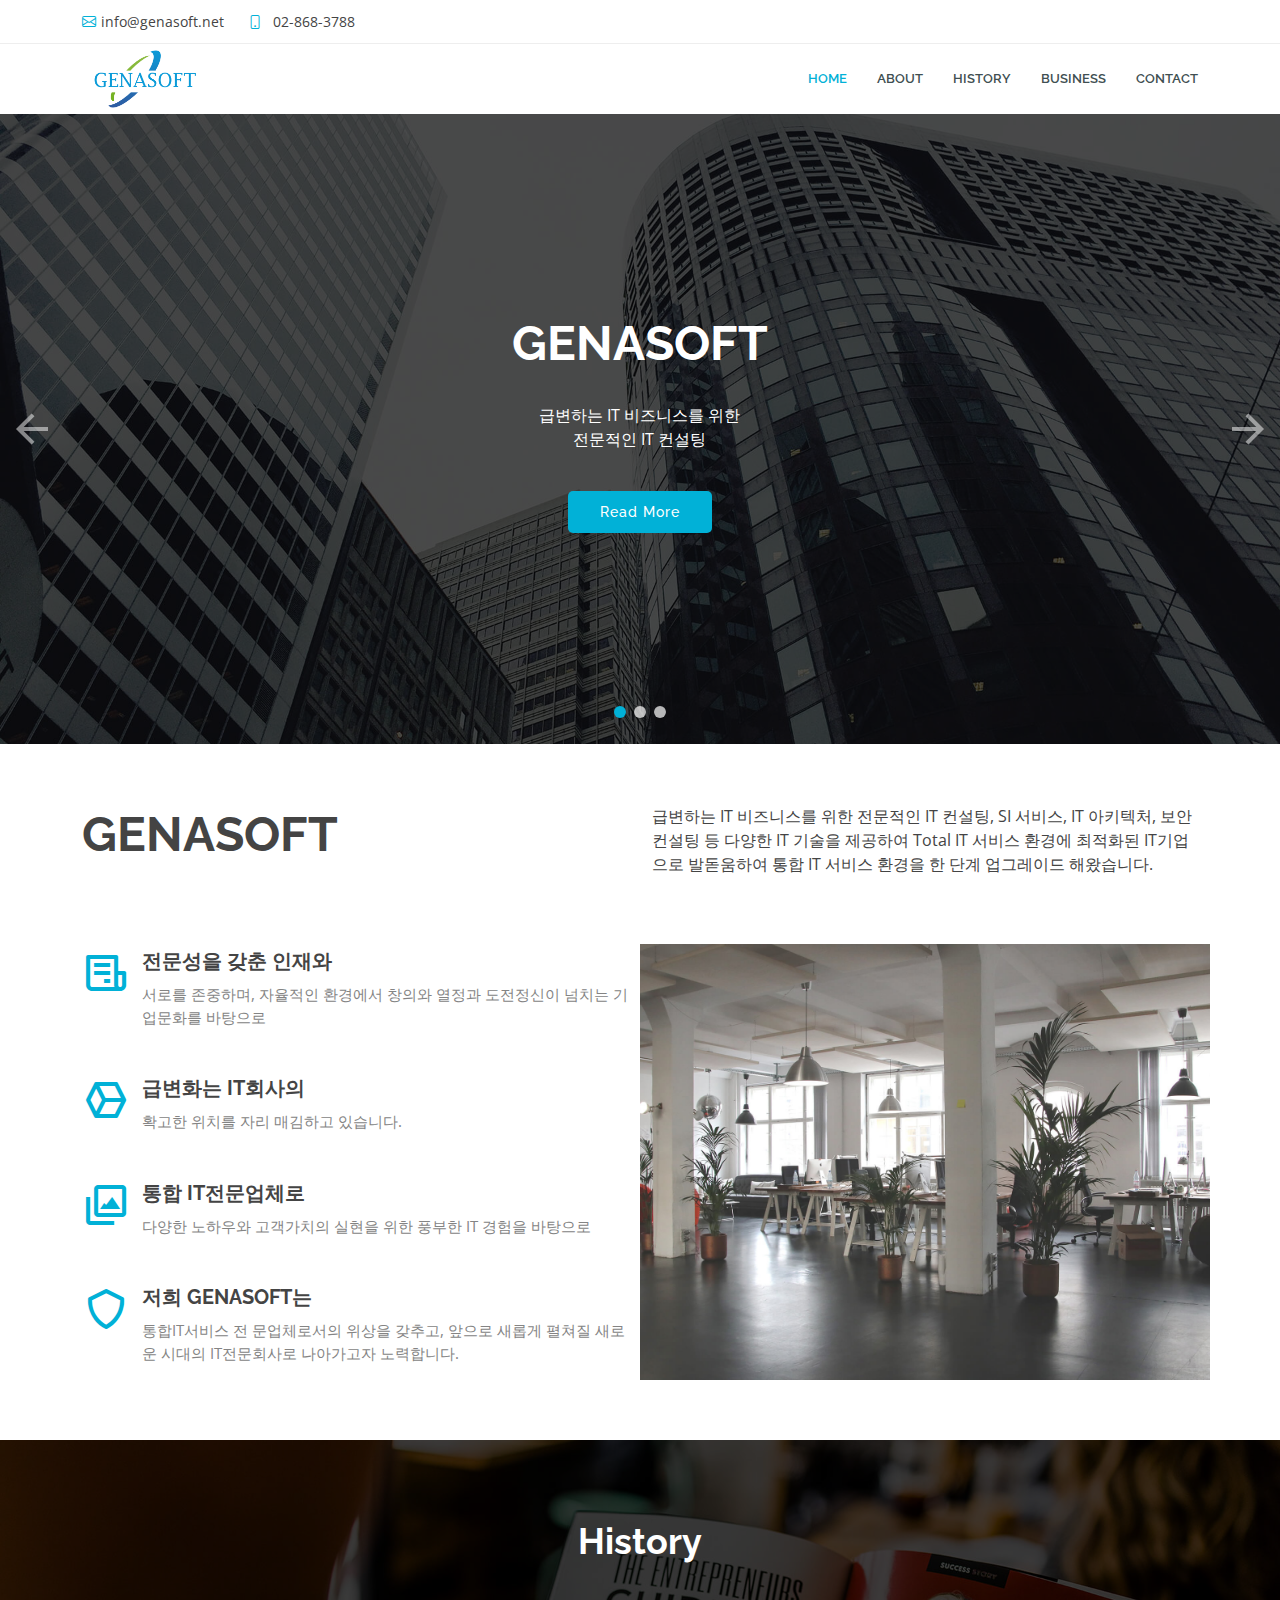
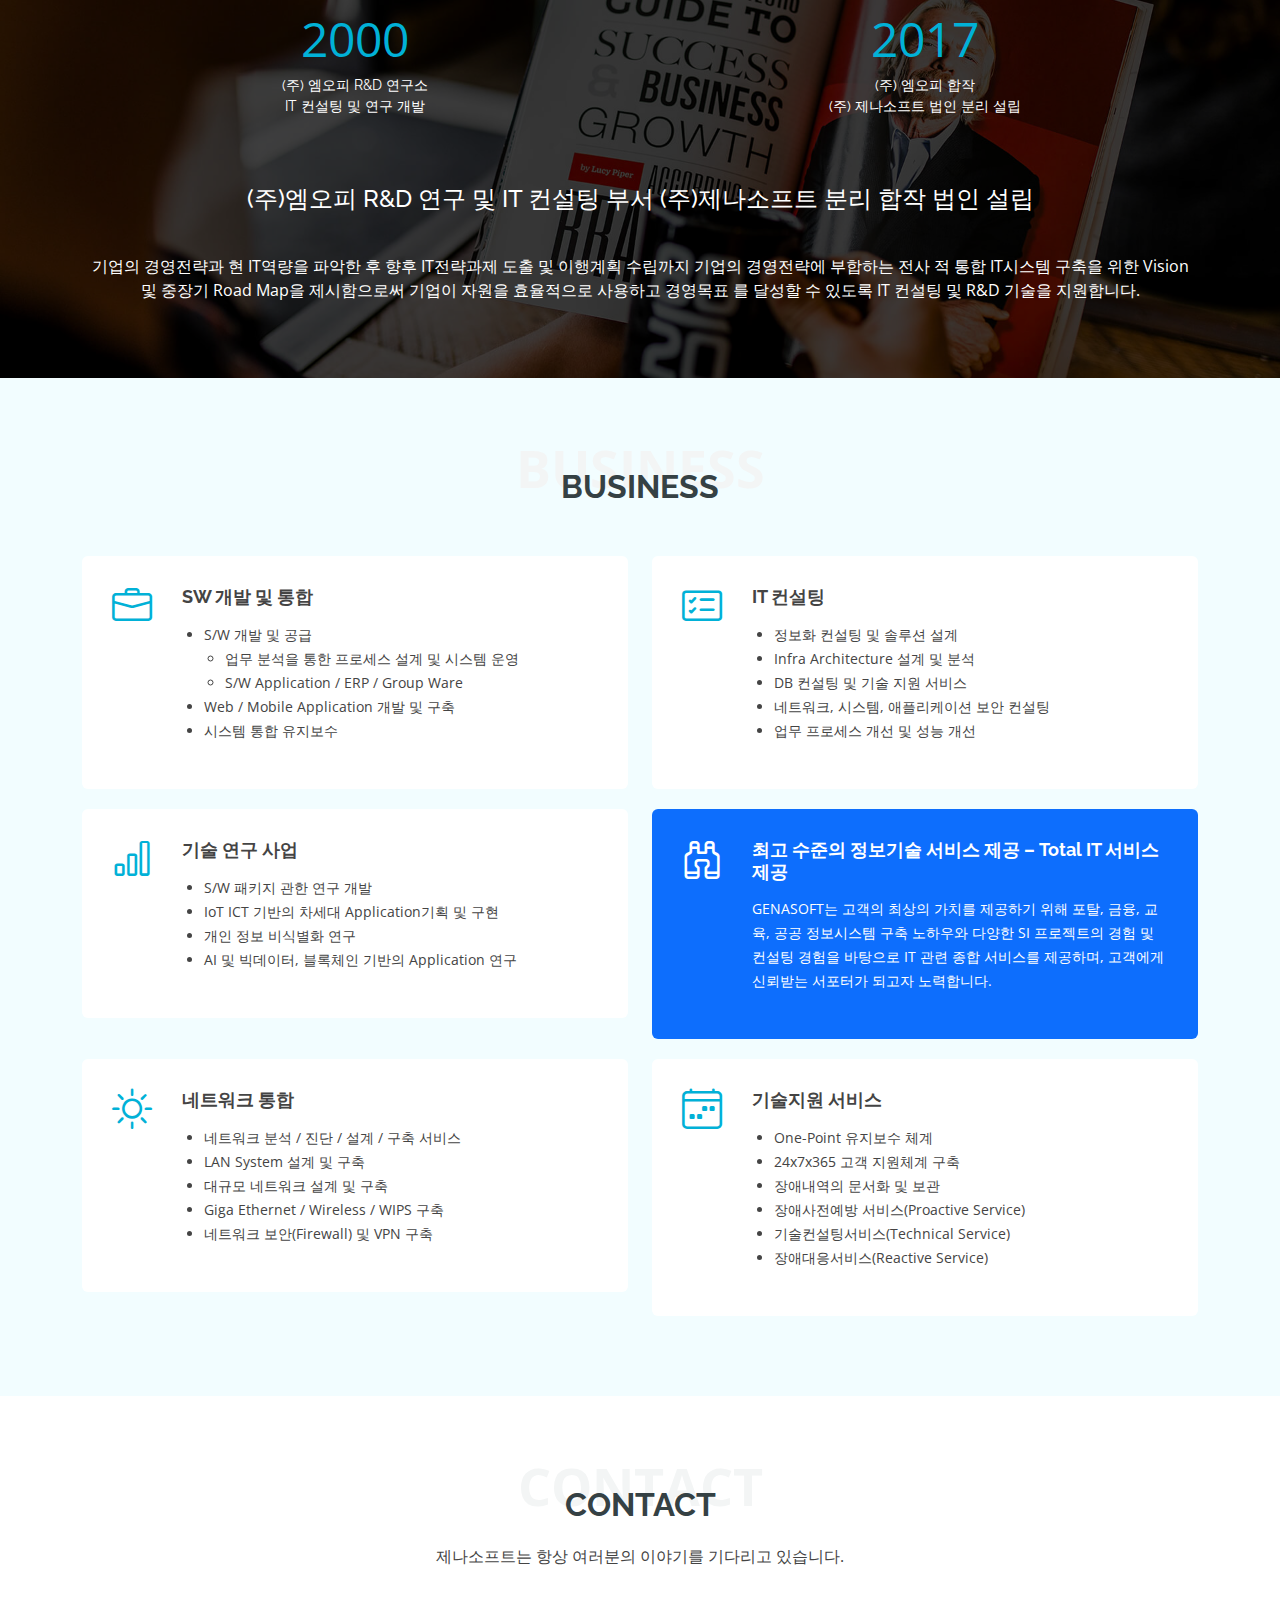
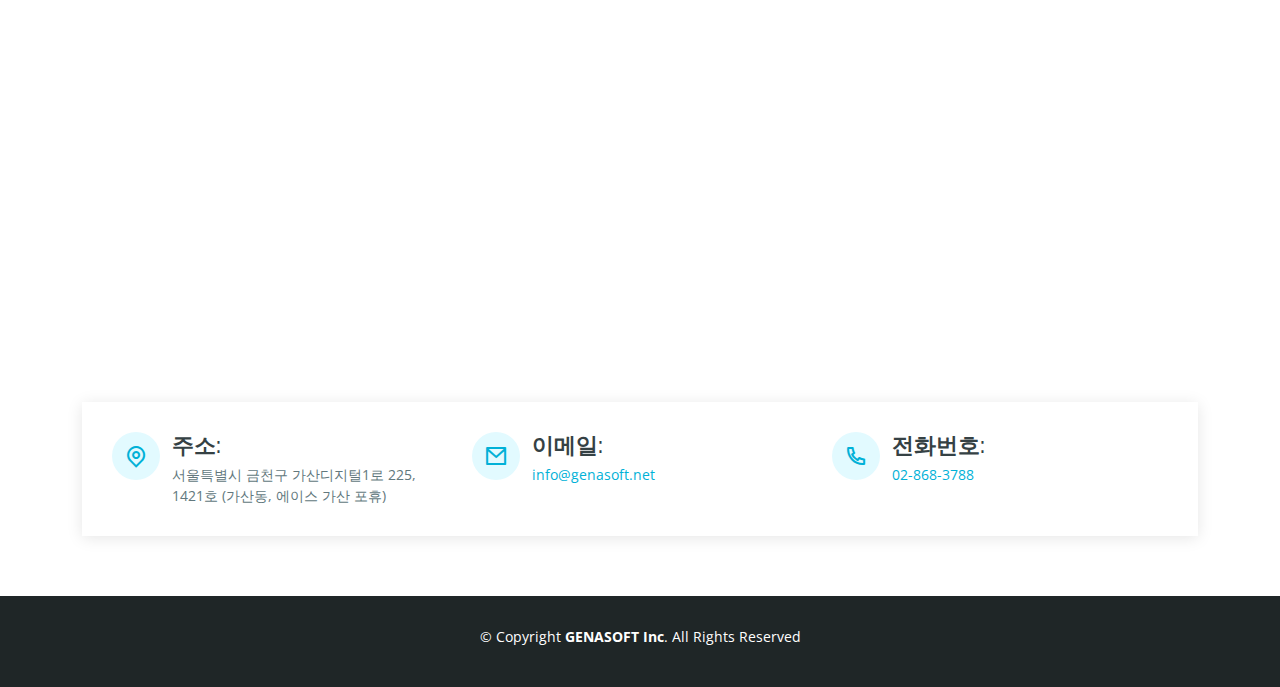
==== index.html @ 62e7b911 "Update index.html" ====
<!DOCTYPE html>
<html lang="en">

<head>
  <meta charset="utf-8">
  <meta content="width=device-width, initial-scale=1.0" name="viewport">

  <title>GENASOFT</title>
  <meta content="IT 비즈니스를 위한 전문적인 IT 컨설팅 전문 기업 제나소프트" name="description"/>
  <meta content="제나소프트, GENASOFT, IT컨설팅" name="keywords"/>
  <meta name="robots" content="index,nofollow"/>
  <meta name="google-site-verification" content="auFLClD5-1iwqbGY7Oz8uZWWAdNr48oSuQCVQjsXgjI" />
  <meta name="naver-site-verification" content="7dc998869c76339dac925c70381895503281e283" /> 
  <!-- Favicons -->
  <link href="assets/img/favicon.png" rel="icon">
  <link href="assets/img/apple-touch-icon.png" rel="apple-touch-icon">

  <!-- Google Fonts -->
  <link href="https://fonts.googleapis.com/css?family=Open+Sans:300,300i,400,400i,600,600i,700,700i|Raleway:300,300i,400,400i,500,500i,600,600i,700,700i|Poppins:300,300i,400,400i,500,500i,600,600i,700,700i" rel="stylesheet">

  <!-- Vendor CSS Files -->
  <link href="assets/vendor/animate.css/animate.min.css" rel="stylesheet">
  <link href="assets/vendor/bootstrap/css/bootstrap.min.css" rel="stylesheet">
  <link href="assets/vendor/bootstrap-icons/bootstrap-icons.css" rel="stylesheet">
  <link href="assets/vendor/boxicons/css/boxicons.min.css" rel="stylesheet">
  <link href="assets/vendor/glightbox/css/glightbox.min.css" rel="stylesheet">
  <link href="assets/vendor/remixicon/remixicon.css" rel="stylesheet">
  <link href="assets/vendor/swiper/swiper-bundle.min.css" rel="stylesheet">
  <link href="assets/css/style.css" rel="stylesheet">
</head>

<body>

  <!-- ======= Top Bar ======= -->
  <section id="topbar" class="fixed-top d-flex align-items-center">
    <div class="container d-flex justify-content-center justify-content-md-between">
      <div class="contact-info d-flex align-items-center">
        <i class="bi bi-envelope d-flex align-items-center"><a href="mailto:info@genasoft.net">info@genasoft.net</a></i>
        <i class="bi bi-phone d-flex align-items-center ms-4"><span><a href="tel:02-868-3788">02-868-3788</a></span></i>
      </div>
    </div>
  </section>

  <!-- ======= Header ======= -->
  <header id="header" class="fixed-top d-flex align-items-center">
    <div class="container d-flex align-items-center justify-content-between">

      <div class="logo">
         <a href="index.html"><img src="assets/img/logo.png" alt="GENASOFT" class="img-fluid"></a>
      </div>

      <nav id="navbar" class="navbar">
        <ul>
          <li><a class="nav-link scrollto active" href="#hero">Home</a></li>
          <li><a class="nav-link scrollto" href="#about">About</a></li>
          <li><a class="nav-link scrollto" href="#history">History</a></li>
          <li><a class="nav-link scrollto" href="#business">Business</a></li>
          <li><a class="nav-link scrollto" href="#contact">Contact</a></li>
        </ul>
        <i class="bi bi-list mobile-nav-toggle"></i>
      </nav><!-- .navbar -->

    </div>
  </header><!-- End Header -->

  <!-- ======= Hero Section ======= -->
  <section id="hero">
    <div class="hero-container">
      <div id="heroCarousel" data-bs-interval="5000" class="carousel slide carousel-fade" data-bs-ride="carousel">

        <ol class="carousel-indicators" id="hero-carousel-indicators"></ol>

        <div class="carousel-inner" role="listbox">

          <!-- Slide 1 -->
          <div class="carousel-item active" style="background-image: url(assets/img/slide/slide-1.jpg);">
            <div class="carousel-container">
              <div class="carousel-content">
                <h2 class="animate__animated animate__fadeInDown">GENASOFT</h2>
                <p class="animate__animated animate__fadeInUp">급변하는 IT 비즈니스를 위한 전문적인 IT 컨설팅</p>
                <a href="#about" class="btn-get-started scrollto animate__animated animate__fadeInUp">Read More</a>
              </div>
            </div>
          </div>

          <!-- Slide 2 -->
          <div class="carousel-item" style="background-image: url(assets/img/slide/slide-2.jpg);">
            <div class="carousel-container">
              <div class="carousel-content">
                <h2 class="animate__animated animate__fadeInDown">GENASOFT</h2>
                <p class="animate__animated animate__fadeInUp">SW 개발 및 통합 서비스 제공</p>
                <a href="#business" class="btn-get-started scrollto animate__animated animate__fadeInUp">Read More</a>
              </div>
            </div>
          </div>

          <!-- Slide 3 -->
          <div class="carousel-item" style="background-image: url(assets/img/slide/slide-3.jpg);">
            <div class="carousel-container">
              <div class="carousel-content">
                <h2 class="animate__animated animate__fadeInDown">GENASOFT</h2>
                <p class="animate__animated animate__adeInUp">최고 수준의 정보기술 서비스 제공</p>
                <a href="#business" class="btn-get-started scrollto animate__animated animate__fadeInUp">Read More</a>
              </div>
            </div>
          </div>

        </div>

        <a class="carousel-control-prev" href="#heroCarousel" role="button" data-bs-slide="prev">
          <span class="carousel-control-prev-icon ri-arrow-left-line" aria-hidden="true"></span>
        </a>

        <a class="carousel-control-next" href="#heroCarousel" role="button" data-bs-slide="next">
          <span class="carousel-control-next-icon ri-arrow-right-line" aria-hidden="true"></span>
        </a>

      </div>
    </div>
  </section><!-- End Hero -->

  <main id="main">

    <!-- ======= About Section ======= -->
    <section id="about" class="about">
      <div class="container">

        <div class="row content">
          <div class="col-lg-6">
            <h2>GENASOFT</h2>
          </div>
          <div class="col-lg-6 pt-4 pt-lg-0">
            <p>급변하는 IT 비즈니스를 위한 전문적인 IT 컨설팅, SI 서비스, IT 아키텍처, 보안컨설팅 등 다양한 IT 기술을 제공하여 Total IT 서비스 환경에 최적화된 IT기업으로 발돋움하여 통합 IT 서비스 환경을 한 단계 업그레이드 해왔습니다.</p>
          </div>
        </div>

      </div>
    </section><!-- End About Section -->

    <!-- ======= About List Section ======= -->
    <section id="about-list" class="about-list">
      <div class="container">

        <div class="row">
          <div class="col-lg-6 order-2 order-lg-1">
            <div class="icon-box mt-5 mt-lg-0">
              <i class="bx bx-receipt"></i>
              <h4>전문성을 갖춘 인재와</h4>
              <p>서로를 존중하며, 자율적인 환경에서 창의와 열정과 도전정신이 넘치는 기업문화를 바탕으로</p>
            </div>
            <div class="icon-box mt-5">
              <i class="bx bx-cube-alt"></i>
              <h4>급변화는 IT회사의</h4>
              <p>확고한 위치를 자리 매김하고 있습니다.</p>
            </div>
            <div class="icon-box mt-5">
              <i class="bx bx-images"></i>
              <h4>통합 IT전문업체로</h4>
              <p>다양한 노하우와 고객가치의 실현을 위한 풍부한 IT 경험을 바탕으로 </p>
            </div>
            <div class="icon-box mt-5">
              <i class="bx bx-shield"></i>
              <h4>저희 GENASOFT는</h4>
              <p>통합IT서비스 전 문업체로서의 위상을 갖추고, 앞으로 새롭게 펼쳐질 새로운 시대의 IT전문회사로 나아가고자 노력합니다.</p>
            </div>
          </div>
          <div class="image col-lg-6 order-1 order-lg-2" style='background-image: url("assets/img/testimonials-bg.jpg");'></div>
        </div>

      </div>
    </section><!-- End About List Section -->

    <!-- ======= Counts Section ======= -->
    <section id="history" class="counts">
      <div class="container position-relative">

        <div class="text-center title">
          <h3>History</h3>
        </div>

        <div class="row counters  mb-5">

          <div class="col-6 text-center">
            <span data-purecounter-start="2000" data-purecounter-end="2017" data-purecounter-duration="1" class="purecounter"></span>
            <p>(주) 엠오피 R&D 연구소 <br>IT 컨설팅 및 연구 개발</p>
          </div>

          <div class="col-6 text-center">
            <span data-purecounter-start="2017" data-purecounter-end="2021" data-purecounter-duration="1" class="purecounter"></span>
            <p>(주) 엠오피 합작<br>
              (주) 제나소프트 법인 분리 설립</p>
          </div>
        </div>

        <div class="row">
          <div class="col-12  text-center text-white">
            <h4 class="title">(주)엠오피 R&D 연구 및 IT 컨설팅 부서 (주)제나소프트 분리 합작 법인 설립</h4>
            <p>기업의 경영전략과 현 IT역량을 파악한 후 향후 IT전략과제 도출 및 이행계획 수립까지 기업의 경영전략에 부합하는 전사 적 통합 IT시스템 구축을 위한 Vision 및 중장기 Road Map을 제시함으로써 기업이 자원을 효율적으로 사용하고 경영목표 를 달성할 수 있도록 IT 컨설팅 및 R&D 기술을 지원합니다.</p>
          </div>
        </div>

      </div>
    </section><!-- End Counts Section -->

    <!-- ======= Services Section ======= -->
    <section id="business" class="services section-bg">
      <div class="container">

        <div class="section-title">
          <span>BUSINESS</span>
          <h2>BUSINESS</h2>
        </div>

        <div class="row">
          <div class="col-md-6">
            <div class="icon-box">
              <i class="bi bi-briefcase"></i>
              <h4>SW 개발 및 통합</h4>
              <ul>
                <li>
                  S/W 개발 및 공급
                  <ul>
                    <li>업무 분석을 통한 프로세스 설계 및 시스템 운영</li>
                    <li>S/W Application / ERP / Group Ware</li>
                  </ul>
                </li>
                <li>Web / Mobile Application 개발 및 구축</li>
                <li>시스템 통합 유지보수</li>
              </ul>
            </div>
          </div>
          <div class="col-md-6 mt-4 mt-md-0">
            <div class="icon-box">
              <i class="bi bi-card-checklist"></i>
              <h4>IT 컨설팅</h4>
              <ul>
                <li>정보화 컨설팅 및 솔루션 설계</li>
                <li>Infra Architecture 설계 및 분석</li>
                <li>DB 컨설팅 및 기술 지원 서비스</li>
                <li>네트워크, 시스템, 애플리케이션 보안 컨설팅</li>
                <li>업무 프로세스 개선 및 성능 개선</li>
              </ul>
            </div>
          </div>
          <div class="col-md-6 mt-4 mt-md-0">
            <div class="icon-box">
              <i class="bi bi-bar-chart"></i>
              <h4>기술 연구 사업</h4>
              <ul>
                <li>S/W 패키지 관한 연구 개발</li>
                <li>IoT ICT 기반의 차세대 Application기획 및 구현</li>
                <li>개인 정보 비식별화 연구</li>
                <li>AI 및 빅데이터, 블록체인 기반의 Application 연구</li>
              </ul>
            </div>
          </div>
          <div class="col-md-6 mt-4 mt-md-0">
            <div class="icon-box  bg-primary  text-white">
              <i class="bi bi-binoculars  text-white"></i>
              <h4>최고 수준의 정보기술 서비스 제공 – Total IT 서비스 제공</h4>
              <p>GENASOFT는 고객의 최상의 가치를 제공하기 위해 포탈, 금융, 교육, 공공 정보시스템 구축 노하우와 다양한 SI 프로젝트의 경험 및 컨설팅 경험을 바탕으로 IT 관련 종합 서비스를 제공하며, 고객에게 신뢰받는 서포터가 되고자 노력합니다.</p>
            </div>
          </div>
          <div class="col-md-6 mt-4 mt-md-0">
            <div class="icon-box">
              <i class="bi bi-brightness-high"></i>
              <h4>네트워크 통합</h4>
              <ul>
                <li>네트워크 분석 / 진단 / 설계 / 구축 서비스</li>
                <li>LAN System 설계 및 구축</li>
                <li>대규모 네트워크 설계 및 구축</li>
                <li>Giga Ethernet / Wireless / WIPS 구축</li>
                <li>네트워크 보안(Firewall) 및 VPN 구축</li>
              </ul>
            </div>
          </div>
          <div class="col-md-6 mt-4 mt-md-0">
            <div class="icon-box">
              <i class="bi bi-calendar4-week"></i>
              <h4>기술지원 서비스</h4>
              <ul>
                <li>One-Point 유지보수 체계</li>
                <li>24x7x365 고객 지원체계 구축</li>
                <li>장애내역의 문서화 및 보관</li>
                <li>장애사전예방 서비스(Proactive Service)</li>
                <li>기술컨설팅서비스(Technical Service)</li>
                <li>장애대응서비스(Reactive Service)</li>
              </ul>
            </div>
          </div>
        </div>

      </div>
    </section><!-- End Services Section -->

    <!-- ======= Portfolio Section ======= -->
    <!-- End Portfolio Section -->

    <!-- ======= Team Section ======= -->
    <!-- End Team Section -->

    <!-- ======= Testimonials Section ======= -->
    <!-- End Testimonials Section -->

    <!-- ======= Contact Section ======= -->
    <section id="contact" class="contact">
      <div class="container">
        <div class="section-title">
          <span>Contact</span>
          <h2>Contact</h2>
          <p>제나소프트는 항상 여러분의 이야기를 기다리고 있습니다.</p>
        </div>
      </div>

      <div class="map">
        <iframe style="border:0; width: 100%; height: 350px;" src="https://www.google.com/maps/embed?pb=!1m18!1m12!1m3!1d3165.9659433504735!2d126.87653591629339!3d37.48513003654192!2m3!1f0!2f0!3f0!3m2!1i1024!2i768!4f13.1!3m3!1m2!1s0x357c9e032d1d8527%3A0xed130c2c1af0a519!2z7ISc7Jq47Yq567OE7IucIOq4iOyynOq1rCDqsIDsgrDrj5kg6rCA7IKw65SU7KeA7YS4MeuhnCAyMjU!5e0!3m2!1sko!2skr!4v1622118666098!5m2!1sko!2skr" allowfullscreen="" loading="lazy"></iframe>
      </div>

      <div class="container">

        <div class="info-wrap mt-5">
          <div class="row">
            <div class="col-lg-4 info">
              <i class="ri-map-pin-line"></i>
              <h4>주소:</h4>
              <p>서울특별시 금천구 가산디지털1로 225,<br>
                1421호 (가산동, 에이스 가산 포휴)</p>
            </div>

            <div class="col-lg-4 info mt-4 mt-lg-0">
              <i class="ri-mail-line"></i>
              <h4>이메일:</h4>
              <p><a href="mailto:info@genasoft.net">info@genasoft.net</a></p>
            </div>

            <div class="col-lg-4 info mt-4 mt-lg-0">
              <i class="ri-phone-line"></i>
              <h4>전화번호:</h4>
              <p><a href="tel:02-868-3788">02-868-3788</a></p>
            </div>
          </div>
        </div>
      </div>
    </section><!-- End Contact Section -->

  </main><!-- End #main -->

  <!-- ======= Footer ======= -->
  <footer id="footer">
    <div class="container">
      <div class="copyright">
        &copy; Copyright <strong><span>GENASOFT Inc</span></strong>. All Rights Reserved
      </div>
      <div class="credits">
        <!-- All the links in the footer should remain intact. -->
        <!-- You can delete the links only if you purchased the pro version. -->
        <!-- Licensing information: https://bootstrapmade.com/license/ -->
        <!-- Purchase the pro version with working PHP/AJAX contact form: https://bootstrapmade.com/mybiz-free-business-bootstrap-theme/ -->
        <!-- Designed by BootstrapMade -->
      </div>
    </div>
  </footer><!-- End Footer -->

  <a href="#" class="back-to-top d-flex align-items-center justify-content-center"><i class="bi bi-arrow-up-short"></i></a>

  <!-- Vendor JS Files -->
  <script src="assets/vendor/bootstrap/js/bootstrap.bundle.min.js"></script>
  <script src="assets/vendor/glightbox/js/glightbox.min.js"></script>
  <script src="assets/vendor/isotope-layout/isotope.pkgd.min.js"></script>
  <script src="assets/vendor/php-email-form/validate.js"></script>
  <script src="assets/vendor/purecounter/purecounter.js"></script>
  <script src="assets/vendor/swiper/swiper-bundle.min.js"></script>

  <!-- Template Main JS File -->
  <script src="assets/js/main.js"></script>

</body>

</html>
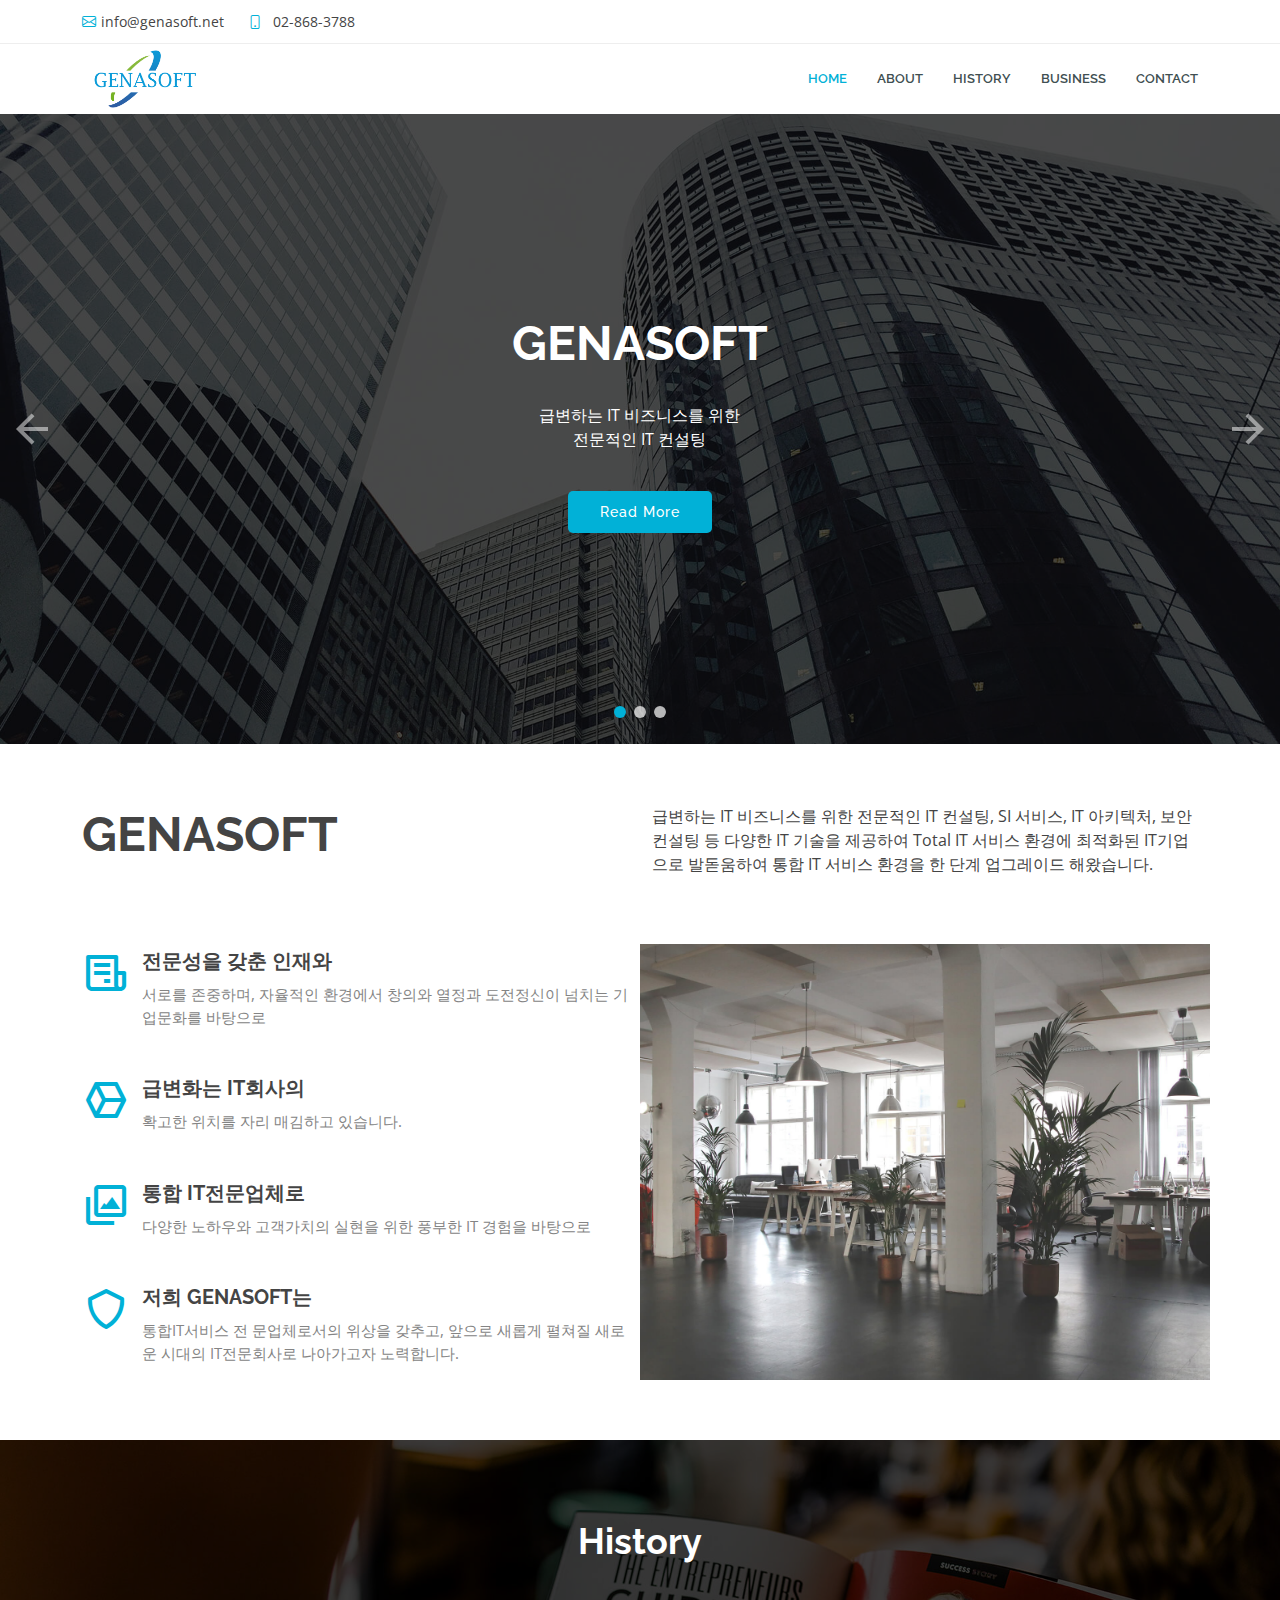
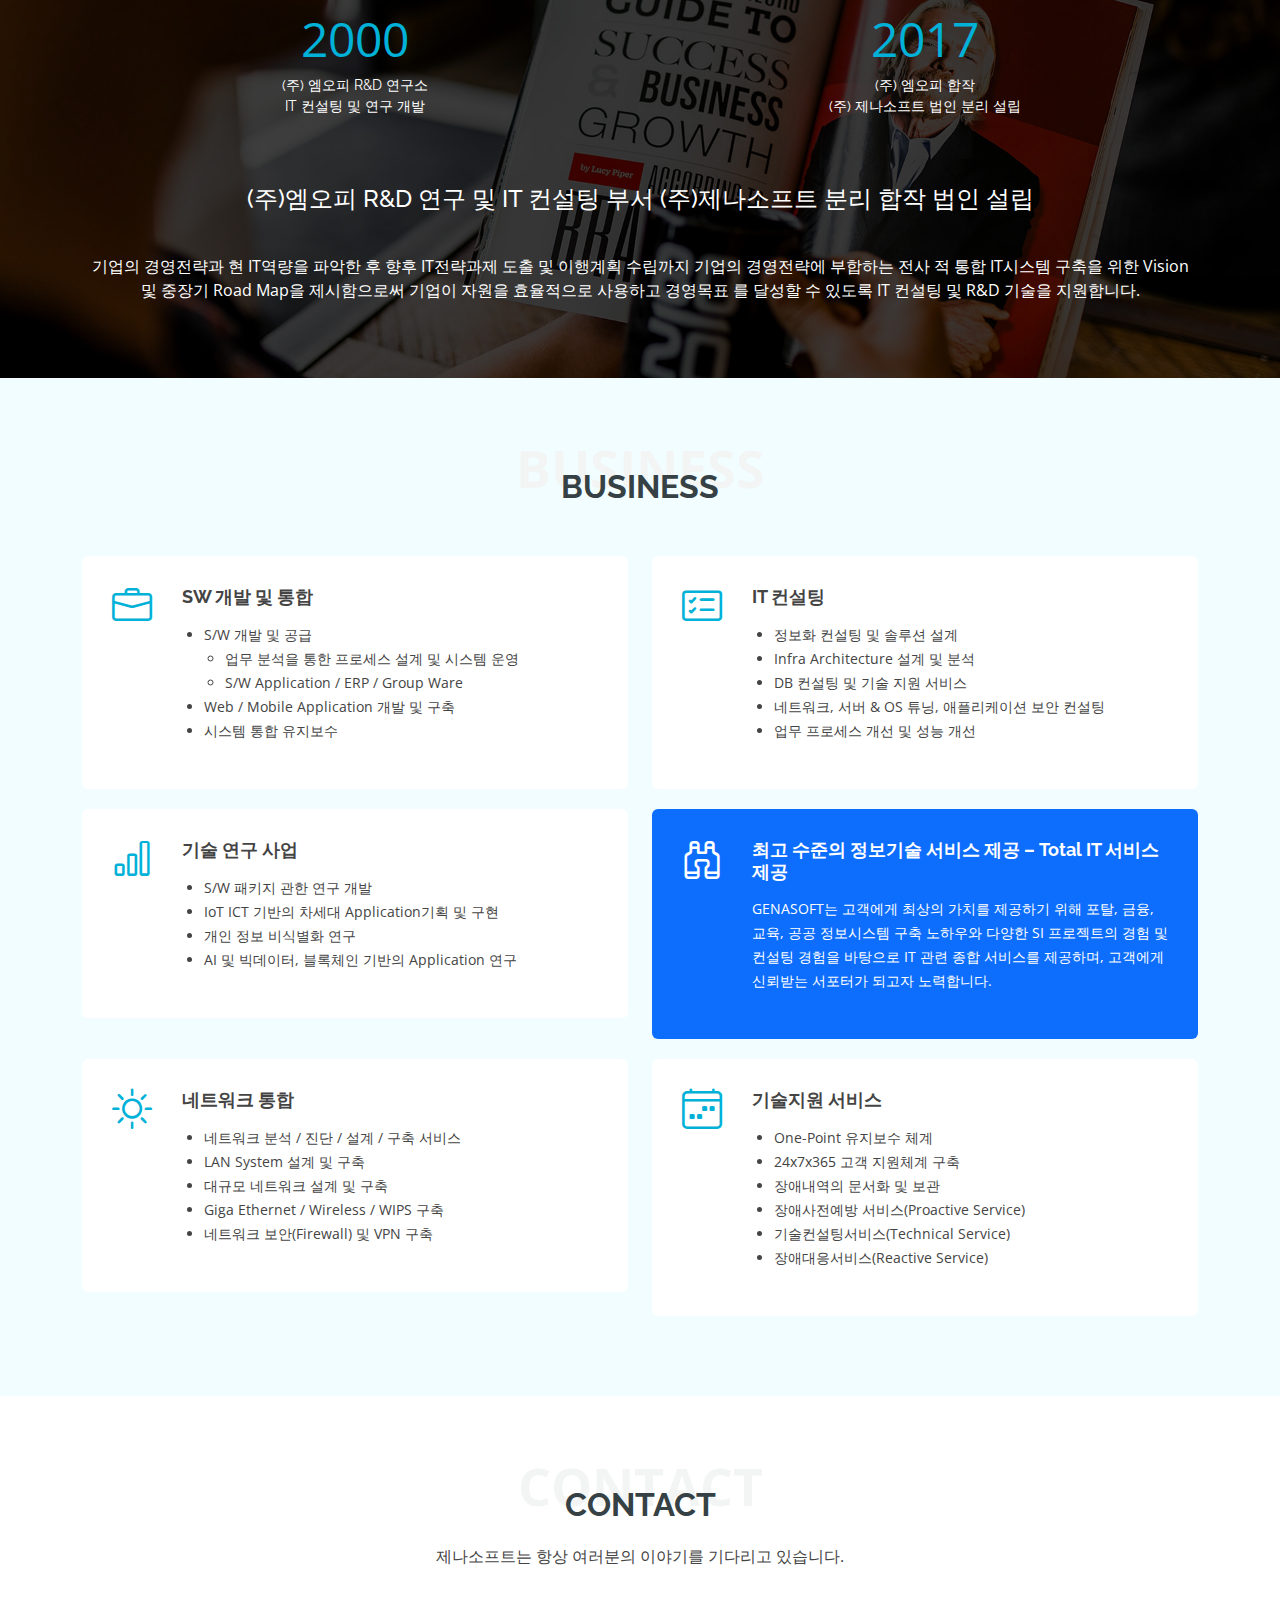
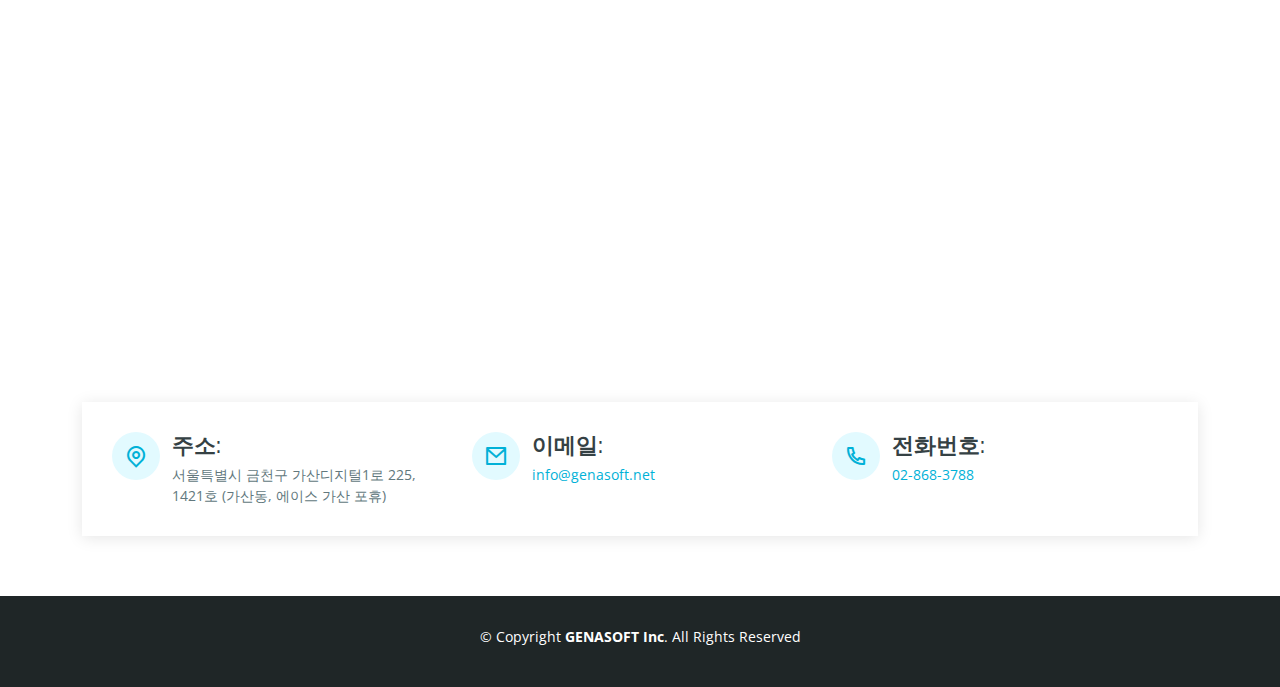
==== commit 62b03c6c: "Update index.html" ====
--- a/index.html
+++ b/index.html
@@ -8,7 +8,7 @@
   <title>GENASOFT</title>
   <meta content="IT 비즈니스를 위한 전문적인 IT 컨설팅 전문 기업 제나소프트" name="description"/>
   <meta content="제나소프트, GENASOFT, IT컨설팅" name="keywords"/>
-  <meta name="robots" content="index,nofollow"/>
+  <meta name="robots" content="index,follow"/>
   <meta name="google-site-verification" content="auFLClD5-1iwqbGY7Oz8uZWWAdNr48oSuQCVQjsXgjI" />
   <meta name="naver-site-verification" content="7dc998869c76339dac925c70381895503281e283" /> 
   <!-- Favicons -->
@@ -237,7 +237,7 @@
                 <li>정보화 컨설팅 및 솔루션 설계</li>
                 <li>Infra Architecture 설계 및 분석</li>
                 <li>DB 컨설팅 및 기술 지원 서비스</li>
-                <li>네트워크, 시스템, 애플리케이션 보안 컨설팅</li>
+                <li>네트워크, 서버 & OS 튜닝, 애플리케이션 보안 컨설팅</li>
                 <li>업무 프로세스 개선 및 성능 개선</li>
               </ul>
             </div>
@@ -258,7 +258,7 @@
             <div class="icon-box  bg-primary  text-white">
               <i class="bi bi-binoculars  text-white"></i>
               <h4>최고 수준의 정보기술 서비스 제공 – Total IT 서비스 제공</h4>
-              <p>GENASOFT는 고객의 최상의 가치를 제공하기 위해 포탈, 금융, 교육, 공공 정보시스템 구축 노하우와 다양한 SI 프로젝트의 경험 및 컨설팅 경험을 바탕으로 IT 관련 종합 서비스를 제공하며, 고객에게 신뢰받는 서포터가 되고자 노력합니다.</p>
+              <p>GENASOFT는 고객에게 최상의 가치를 제공하기 위해 포탈, 금융, 교육, 공공 정보시스템 구축 노하우와 다양한 SI 프로젝트의 경험 및 컨설팅 경험을 바탕으로 IT 관련 종합 서비스를 제공하며, 고객에게 신뢰받는 서포터가 되고자 노력합니다.</p>
             </div>
           </div>
           <div class="col-md-6 mt-4 mt-md-0">
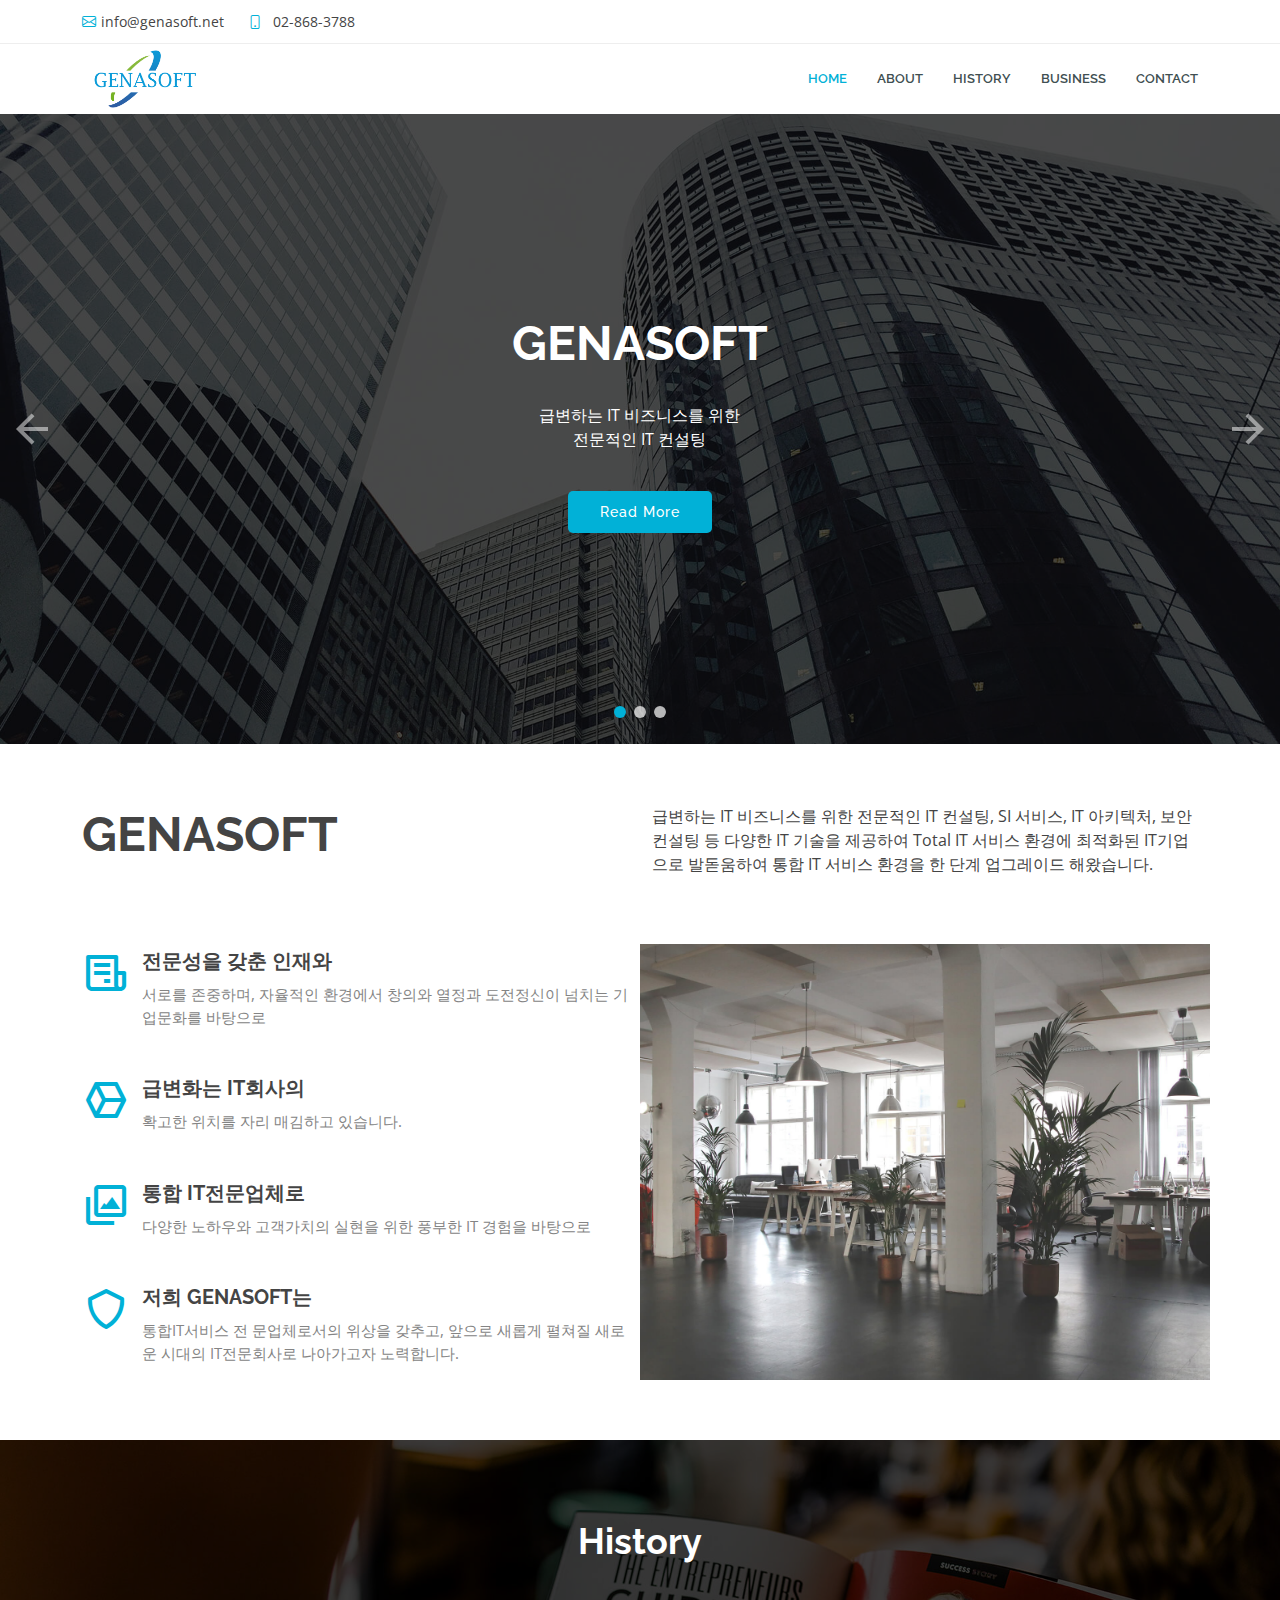
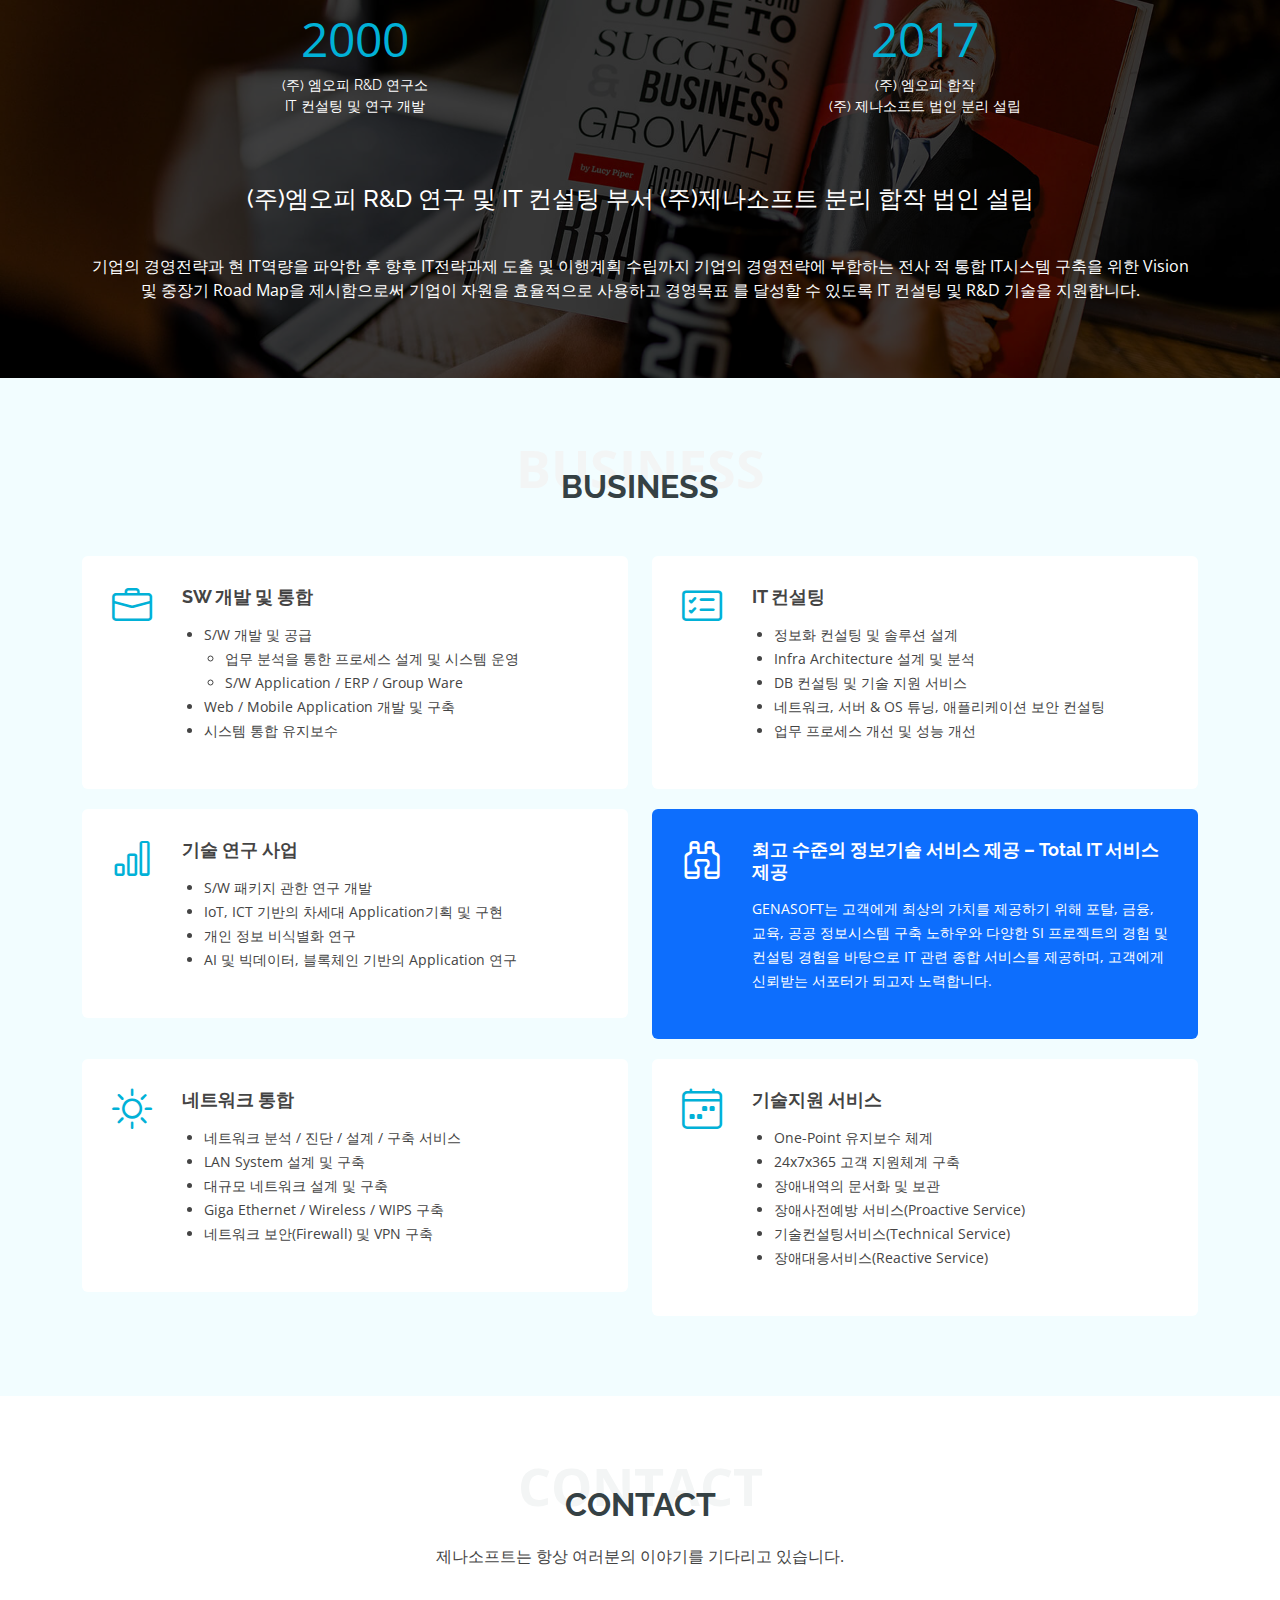
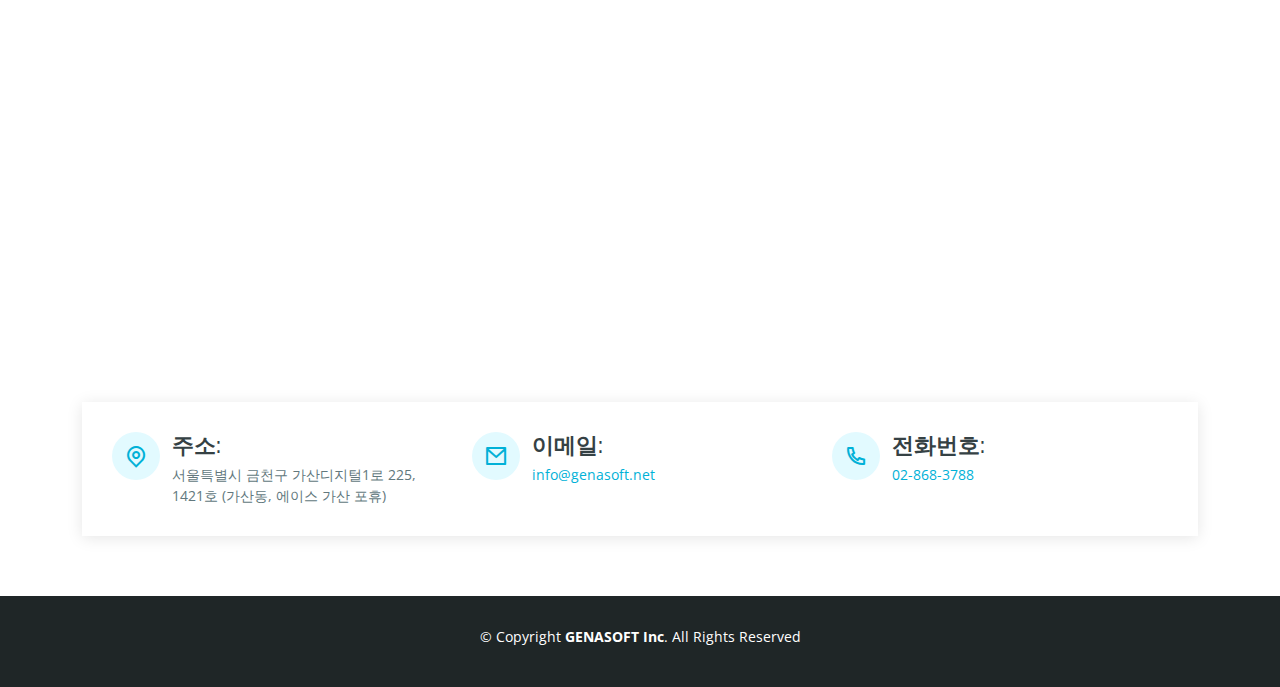
==== commit 7e1bd3be: "Update index.html" ====
--- a/index.html
+++ b/index.html
@@ -248,7 +248,7 @@
               <h4>기술 연구 사업</h4>
               <ul>
                 <li>S/W 패키지 관한 연구 개발</li>
-                <li>IoT ICT 기반의 차세대 Application기획 및 구현</li>
+                <li>IoT, ICT 기반의 차세대 Application기획 및 구현</li>
                 <li>개인 정보 비식별화 연구</li>
                 <li>AI 및 빅데이터, 블록체인 기반의 Application 연구</li>
               </ul>
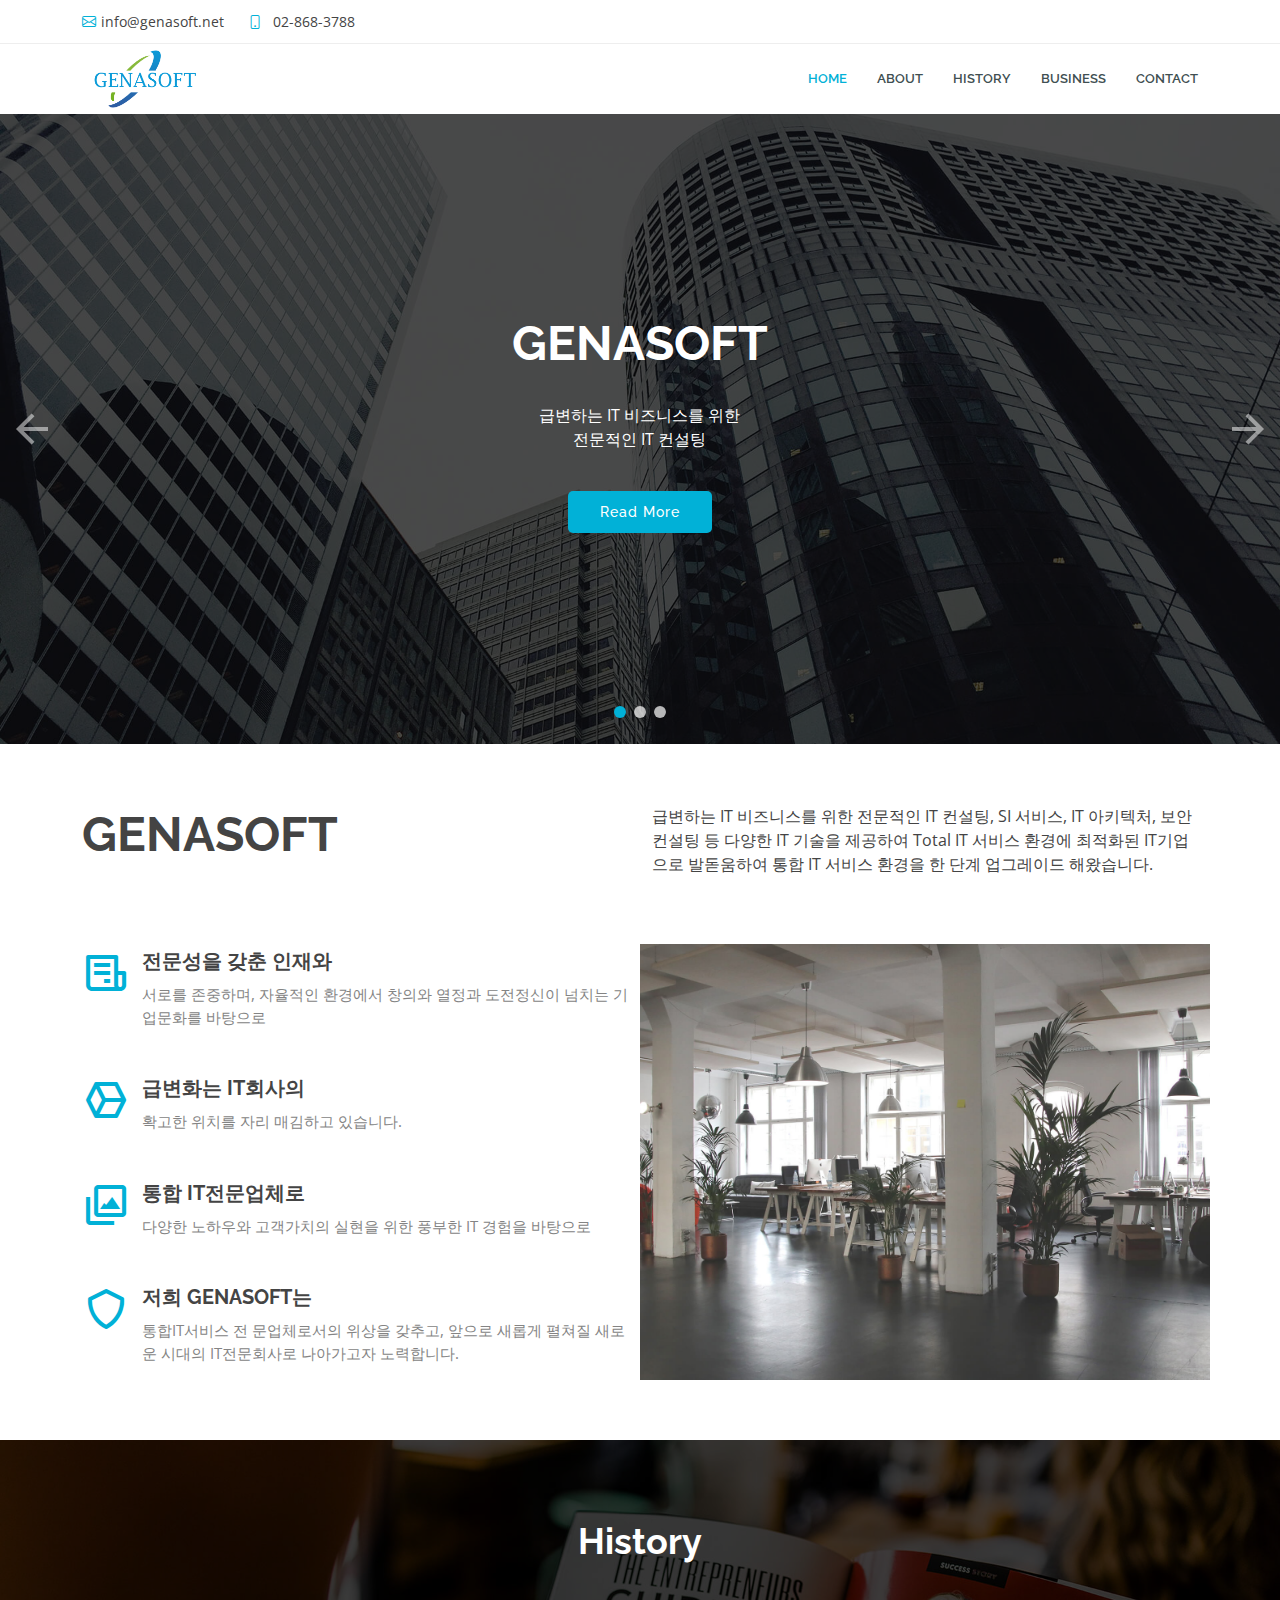
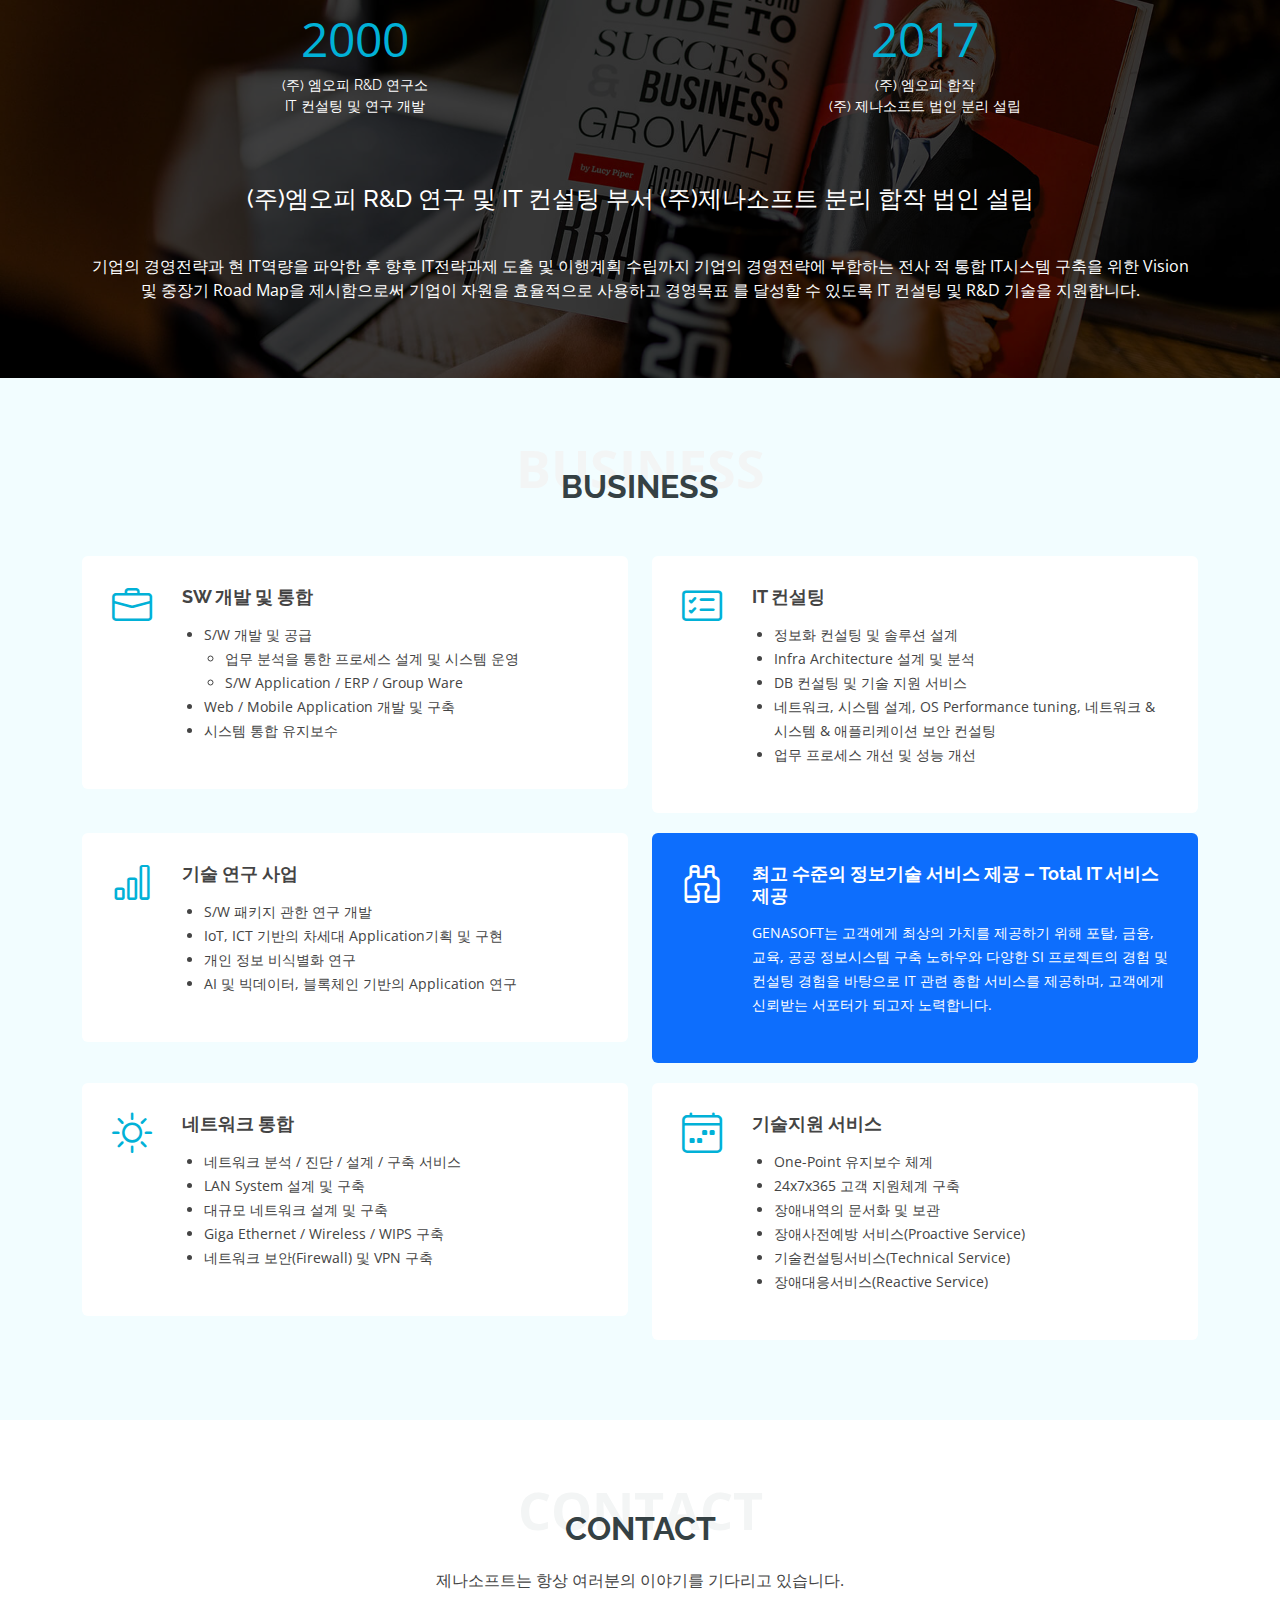
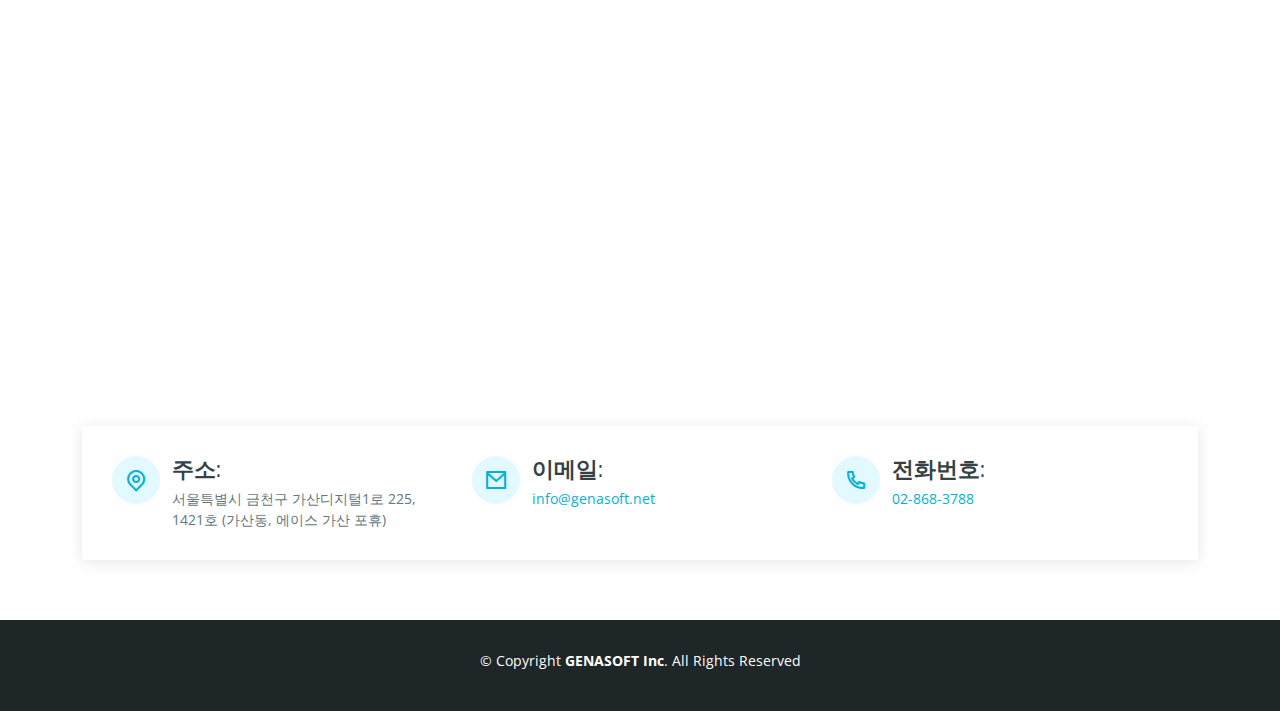
==== commit e3fe3e8a: "Update index.html" ====
--- a/index.html
+++ b/index.html
@@ -237,7 +237,7 @@
                 <li>정보화 컨설팅 및 솔루션 설계</li>
                 <li>Infra Architecture 설계 및 분석</li>
                 <li>DB 컨설팅 및 기술 지원 서비스</li>
-                <li>네트워크, 서버 & OS 튜닝, 애플리케이션 보안 컨설팅</li>
+                <li>네트워크, 시스템 설계, OS Performance tuning, 네트워크 & 시스템 & 애플리케이션 보안 컨설팅</li>
                 <li>업무 프로세스 개선 및 성능 개선</li>
               </ul>
             </div>
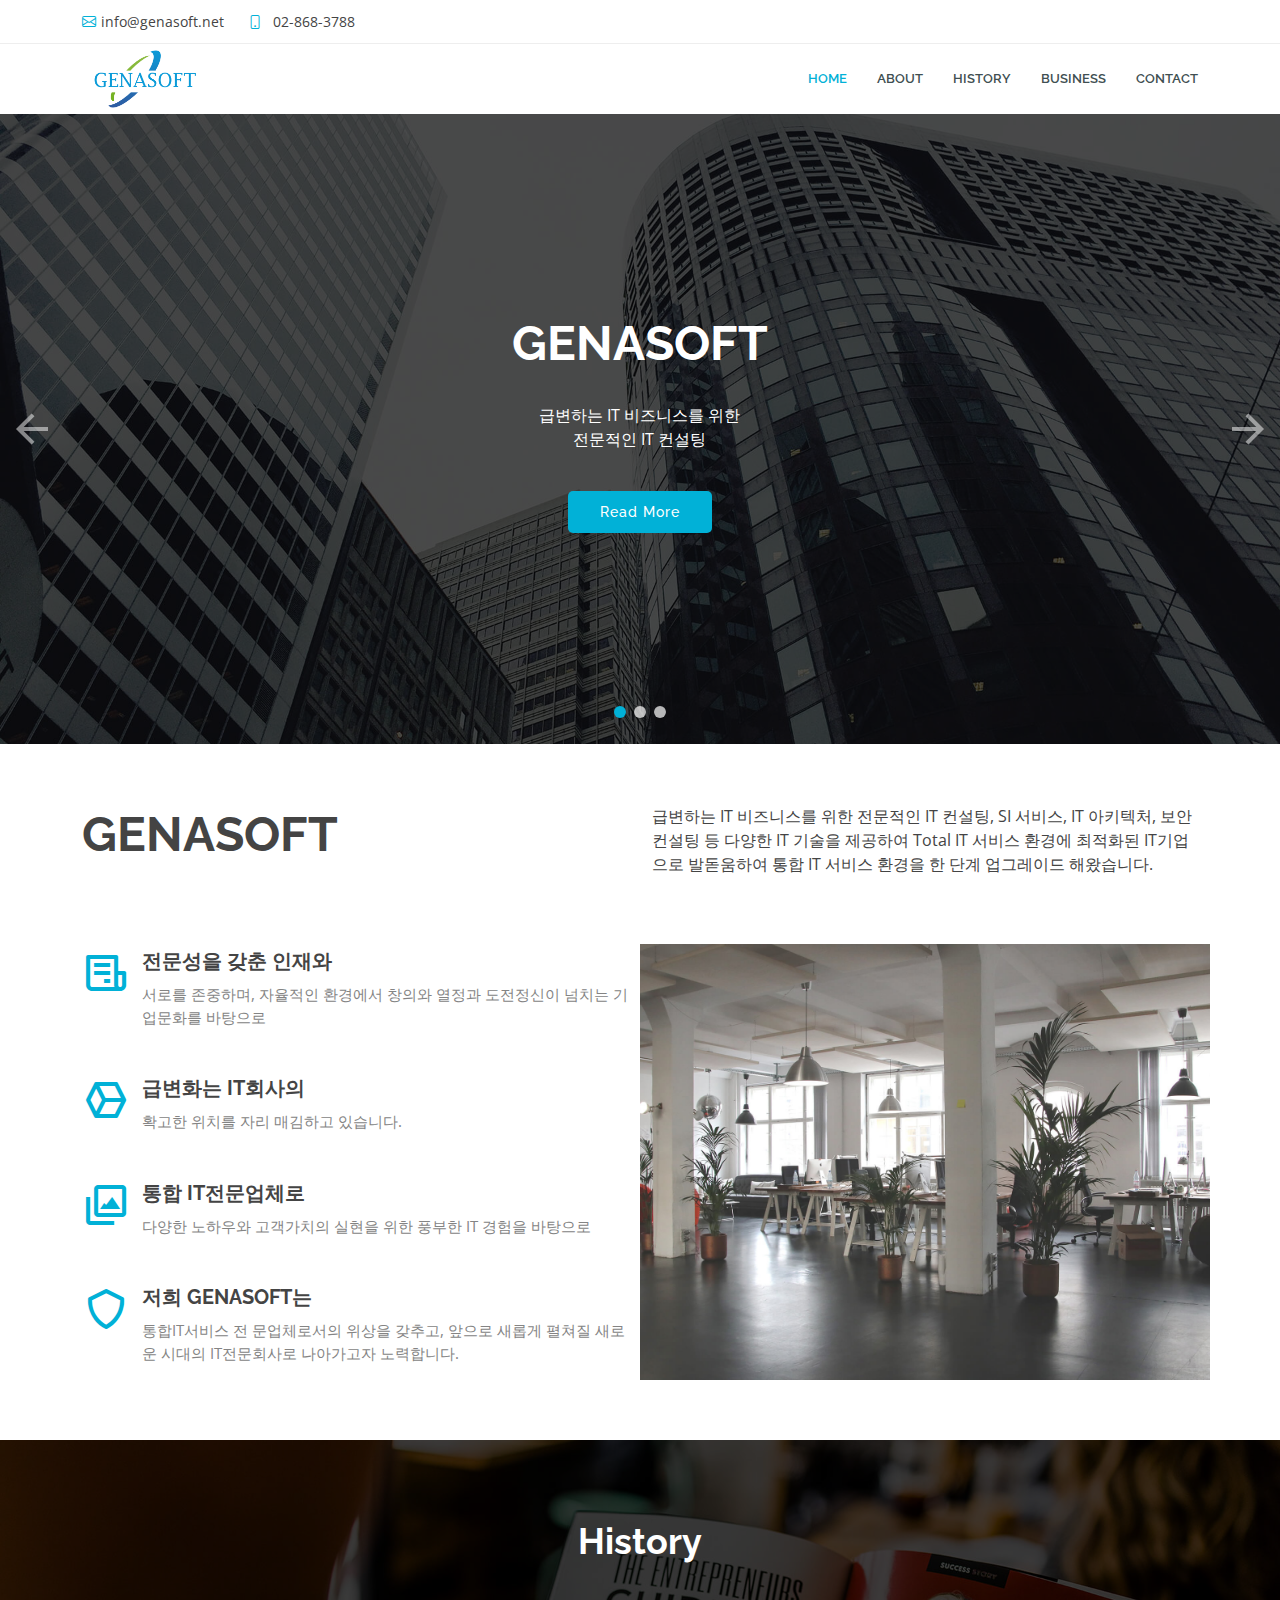
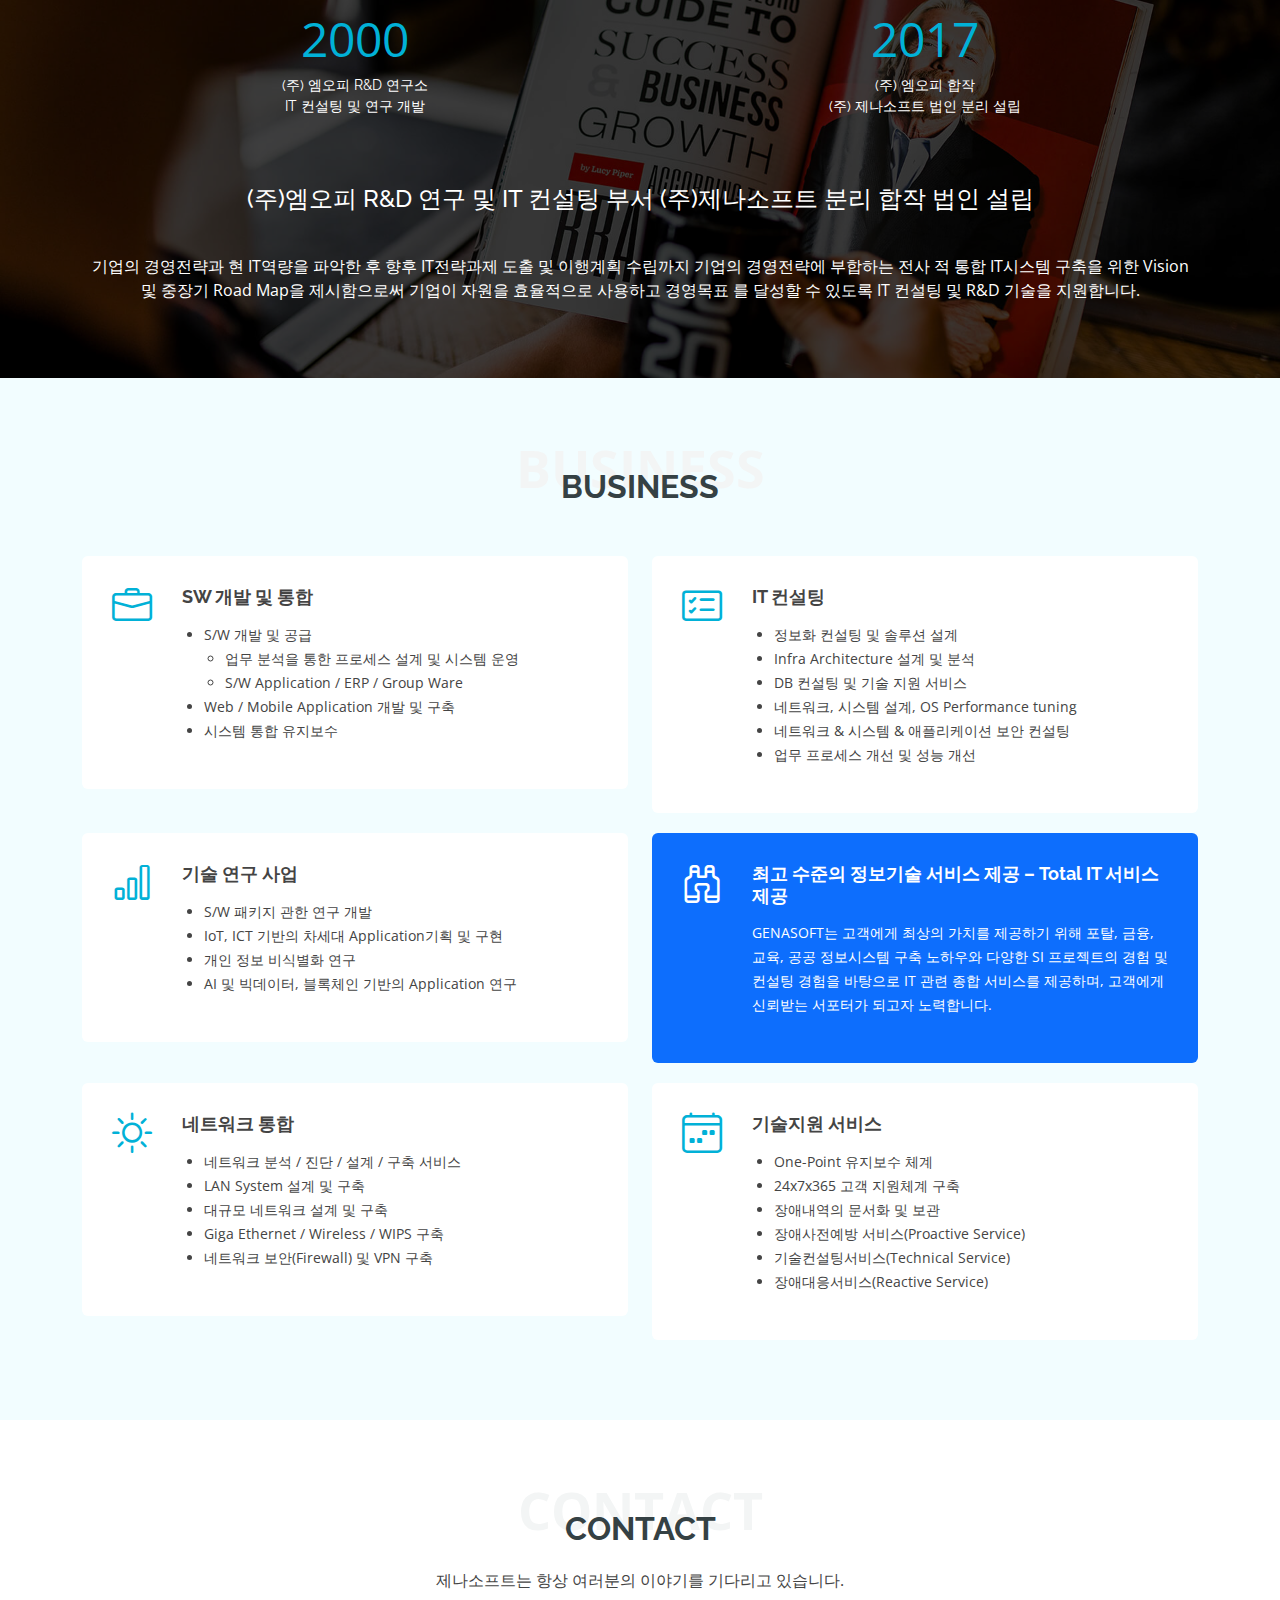
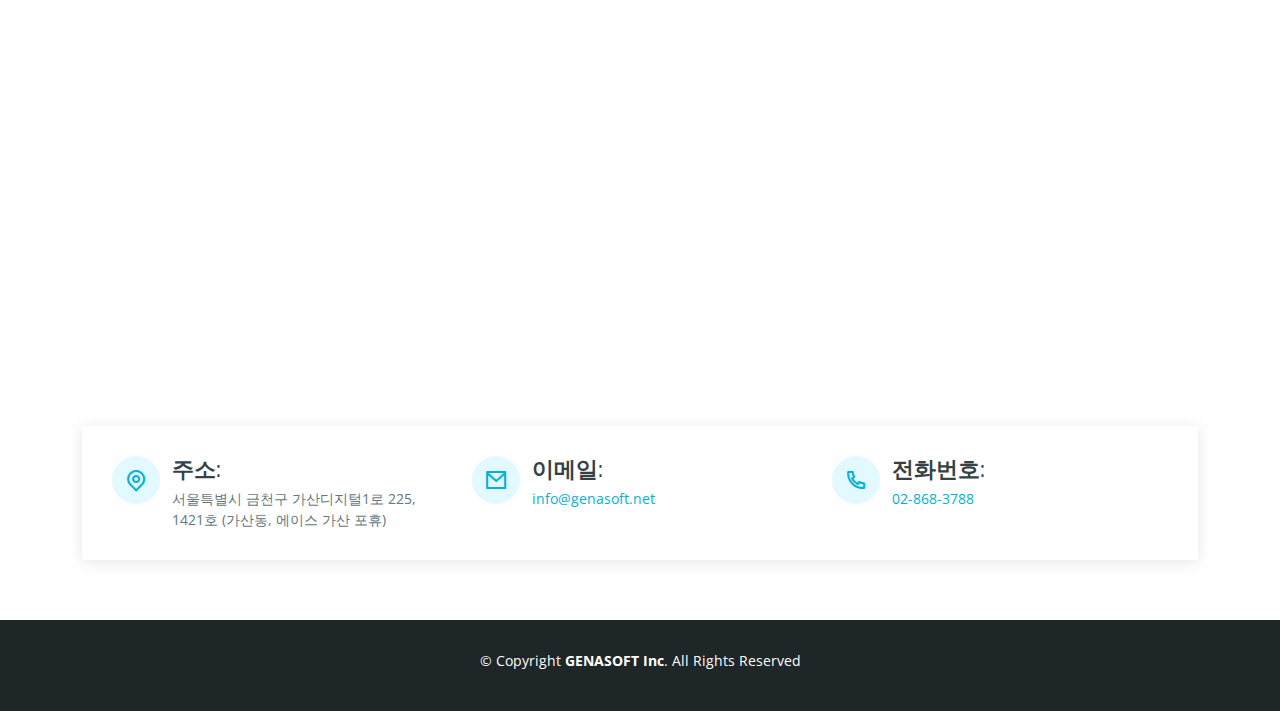
==== commit 4f332644: "Update index.html" ====
--- a/index.html
+++ b/index.html
@@ -237,7 +237,8 @@
                 <li>정보화 컨설팅 및 솔루션 설계</li>
                 <li>Infra Architecture 설계 및 분석</li>
                 <li>DB 컨설팅 및 기술 지원 서비스</li>
-                <li>네트워크, 시스템 설계, OS Performance tuning, 네트워크 & 시스템 & 애플리케이션 보안 컨설팅</li>
+                <li>네트워크, 시스템 설계, OS Performance tuning</li>
+                <li>네트워크 & 시스템 & 애플리케이션 보안 컨설팅</li>
                 <li>업무 프로세스 개선 및 성능 개선</li>
               </ul>
             </div>
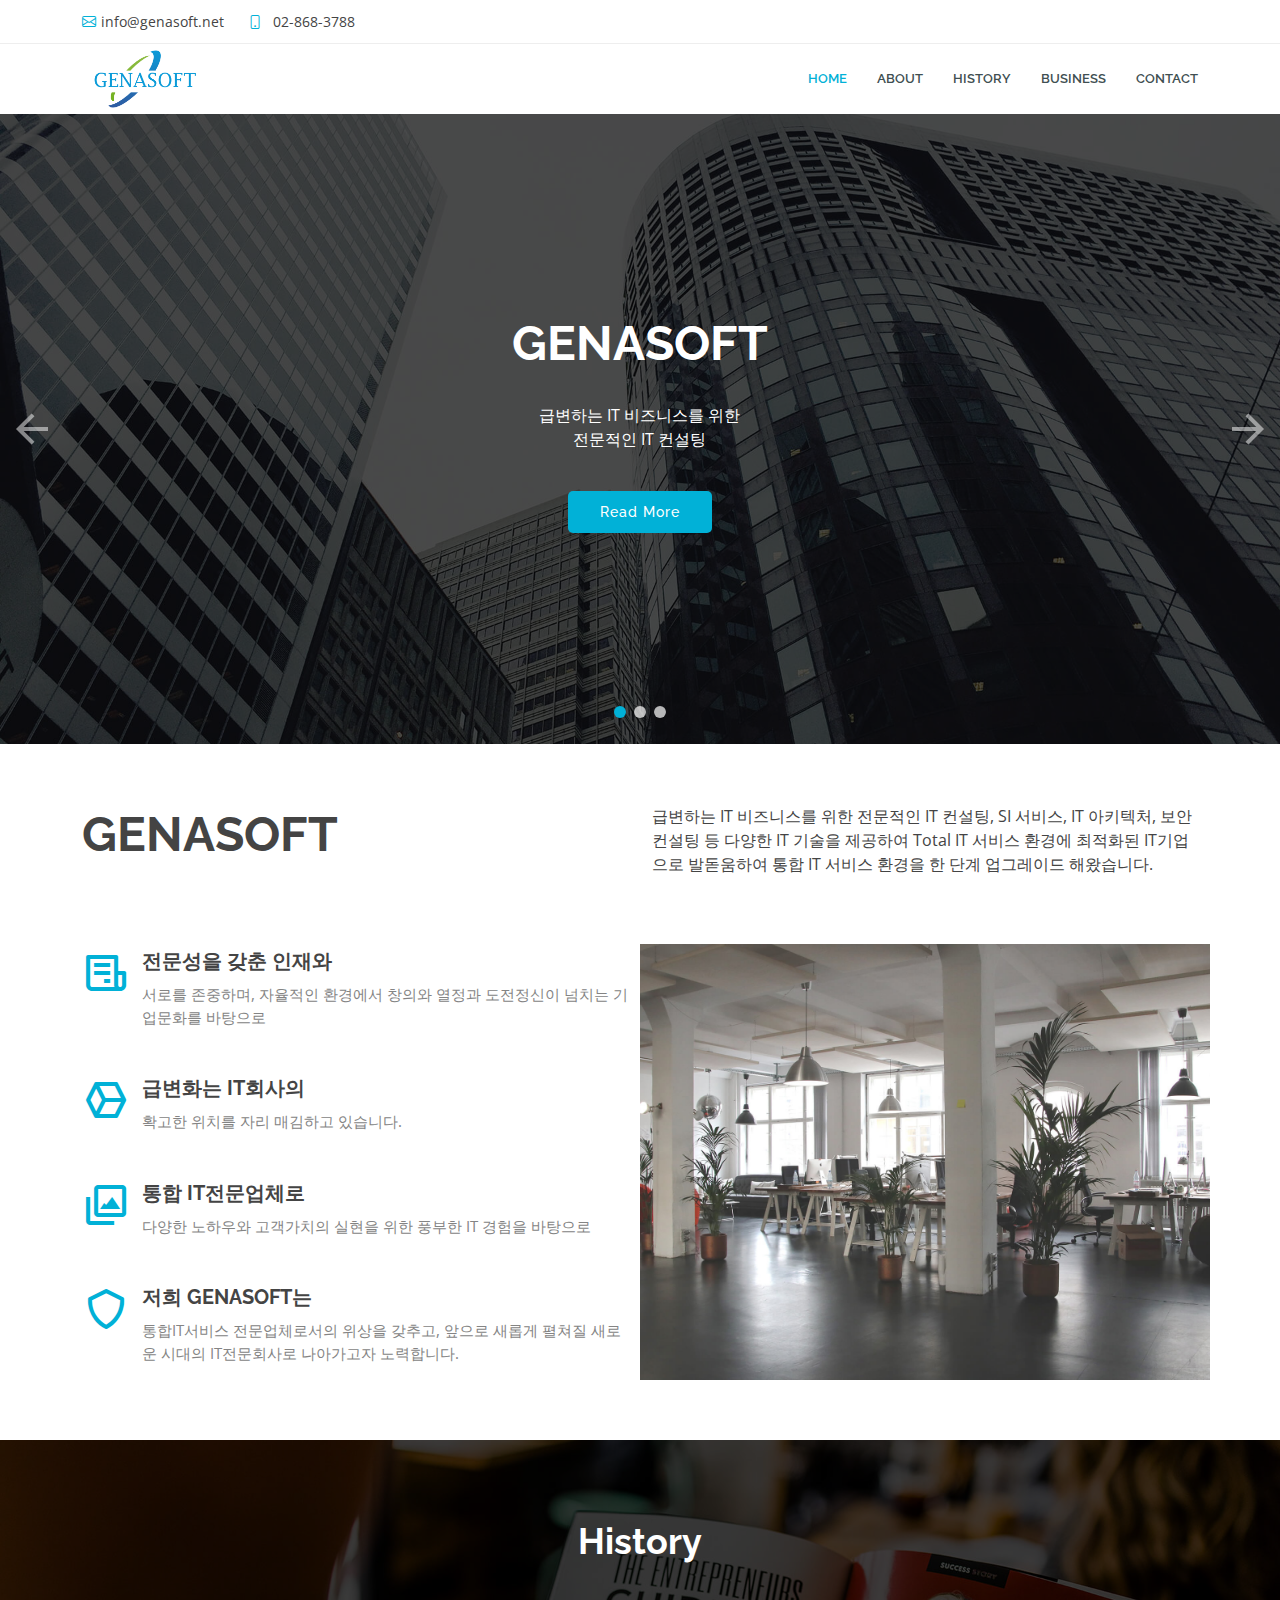
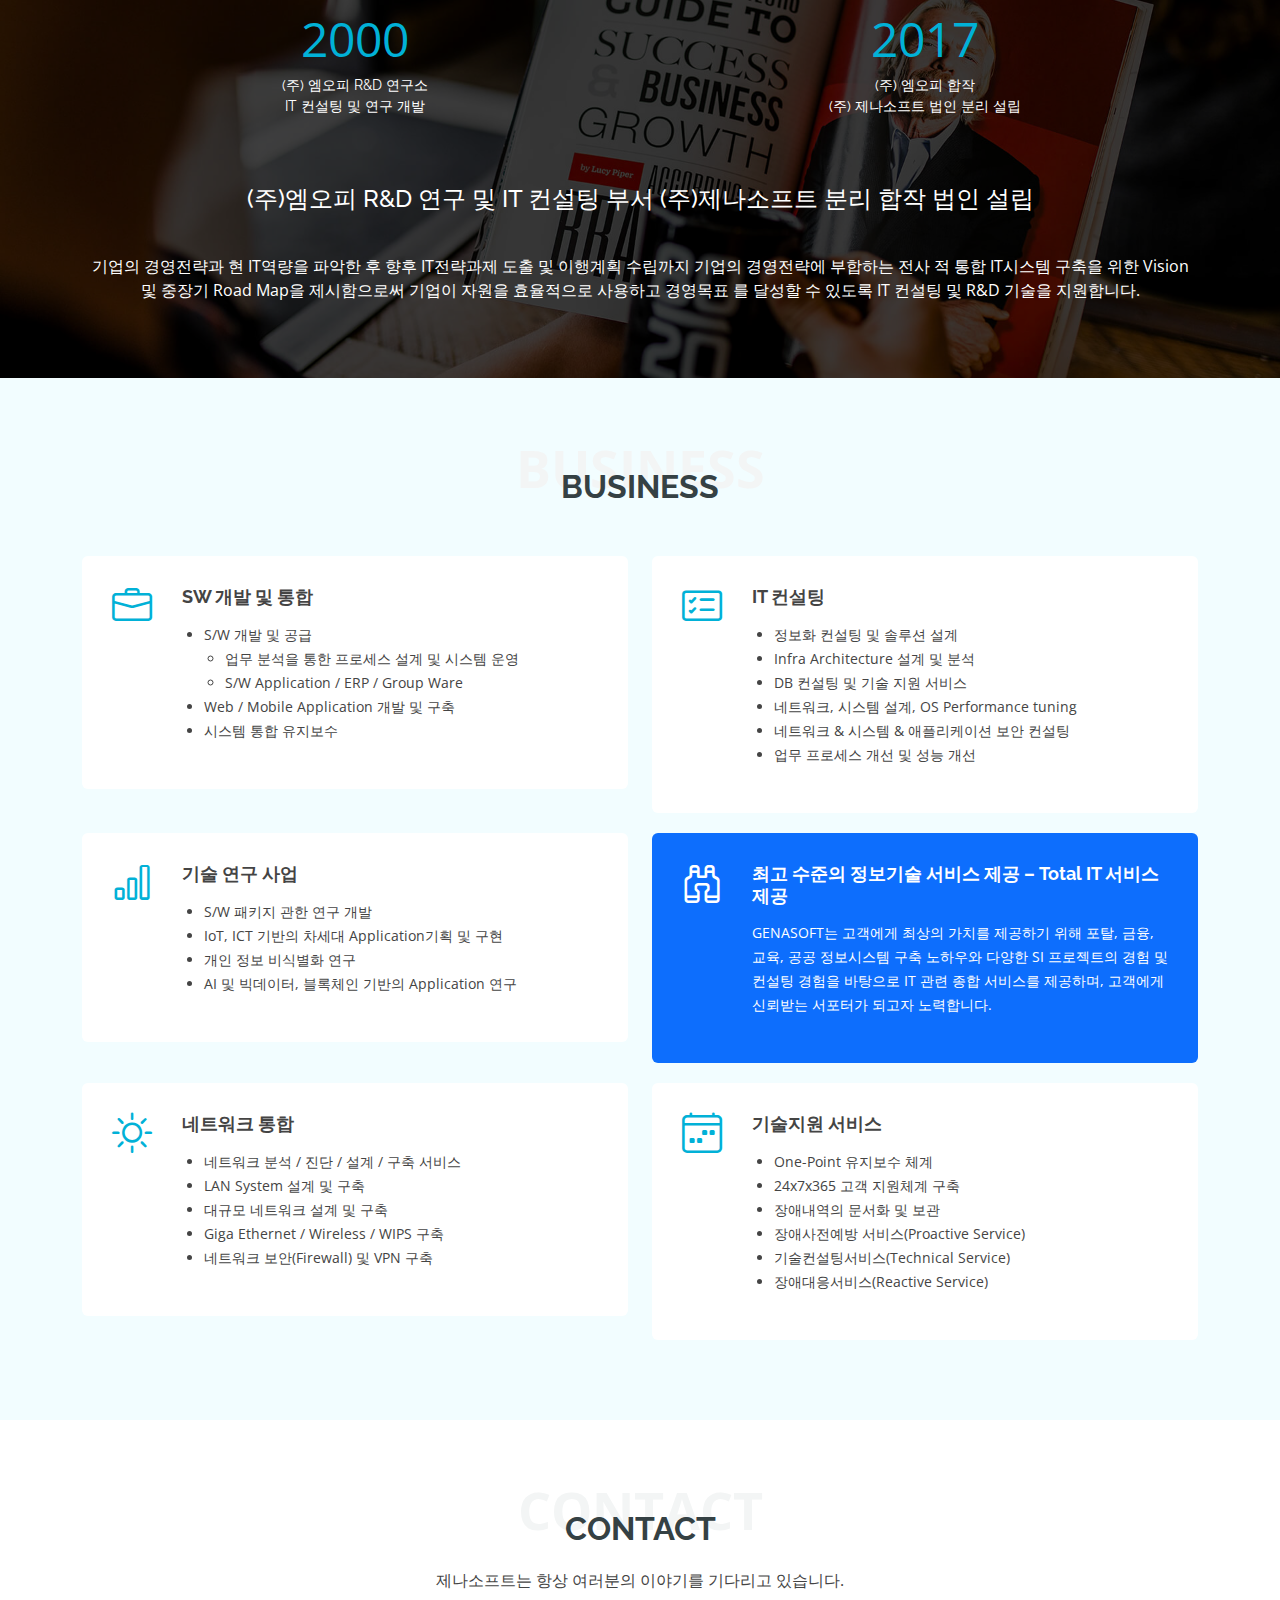
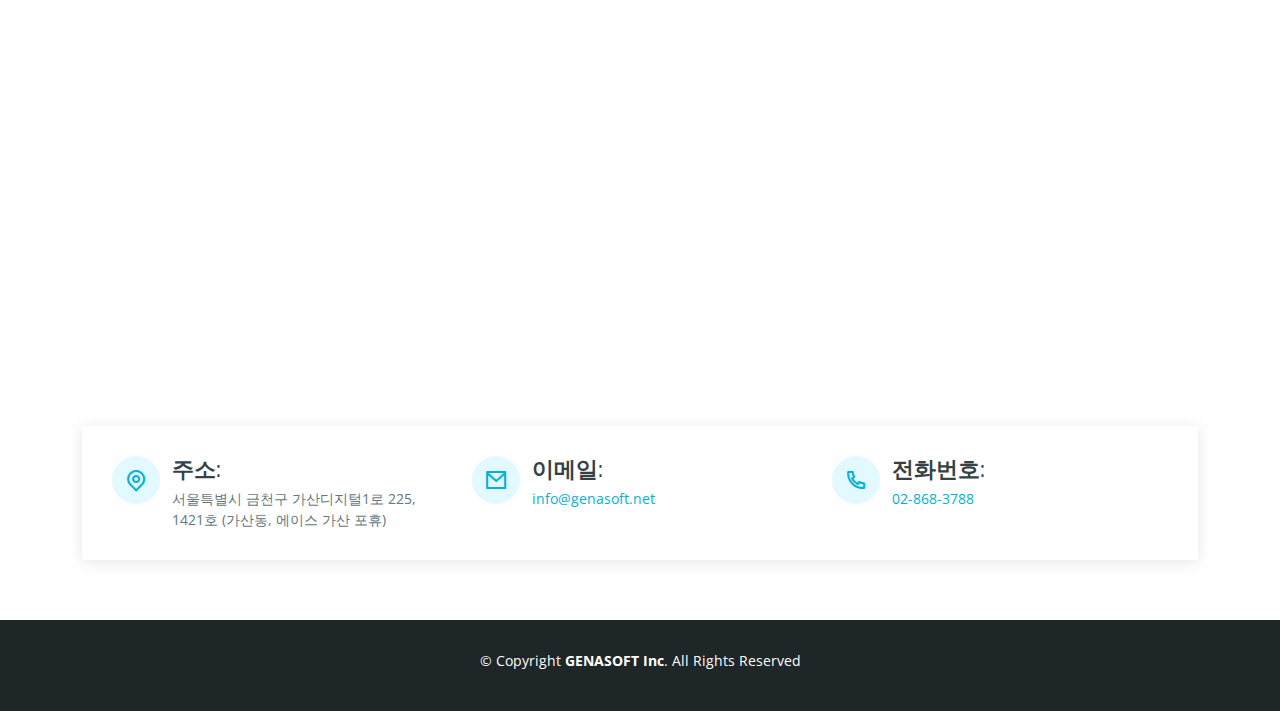
==== commit b9f89e23: "Update index.html" ====
--- a/index.html
+++ b/index.html
@@ -161,7 +161,7 @@
             <div class="icon-box mt-5">
               <i class="bx bx-shield"></i>
               <h4>저희 GENASOFT는</h4>
-              <p>통합IT서비스 전 문업체로서의 위상을 갖추고, 앞으로 새롭게 펼쳐질 새로운 시대의 IT전문회사로 나아가고자 노력합니다.</p>
+              <p>통합IT서비스 전문업체로서의 위상을 갖추고, 앞으로 새롭게 펼쳐질 새로운 시대의 IT전문회사로 나아가고자 노력합니다.</p>
             </div>
           </div>
           <div class="image col-lg-6 order-1 order-lg-2" style='background-image: url("assets/img/testimonials-bg.jpg");'></div>
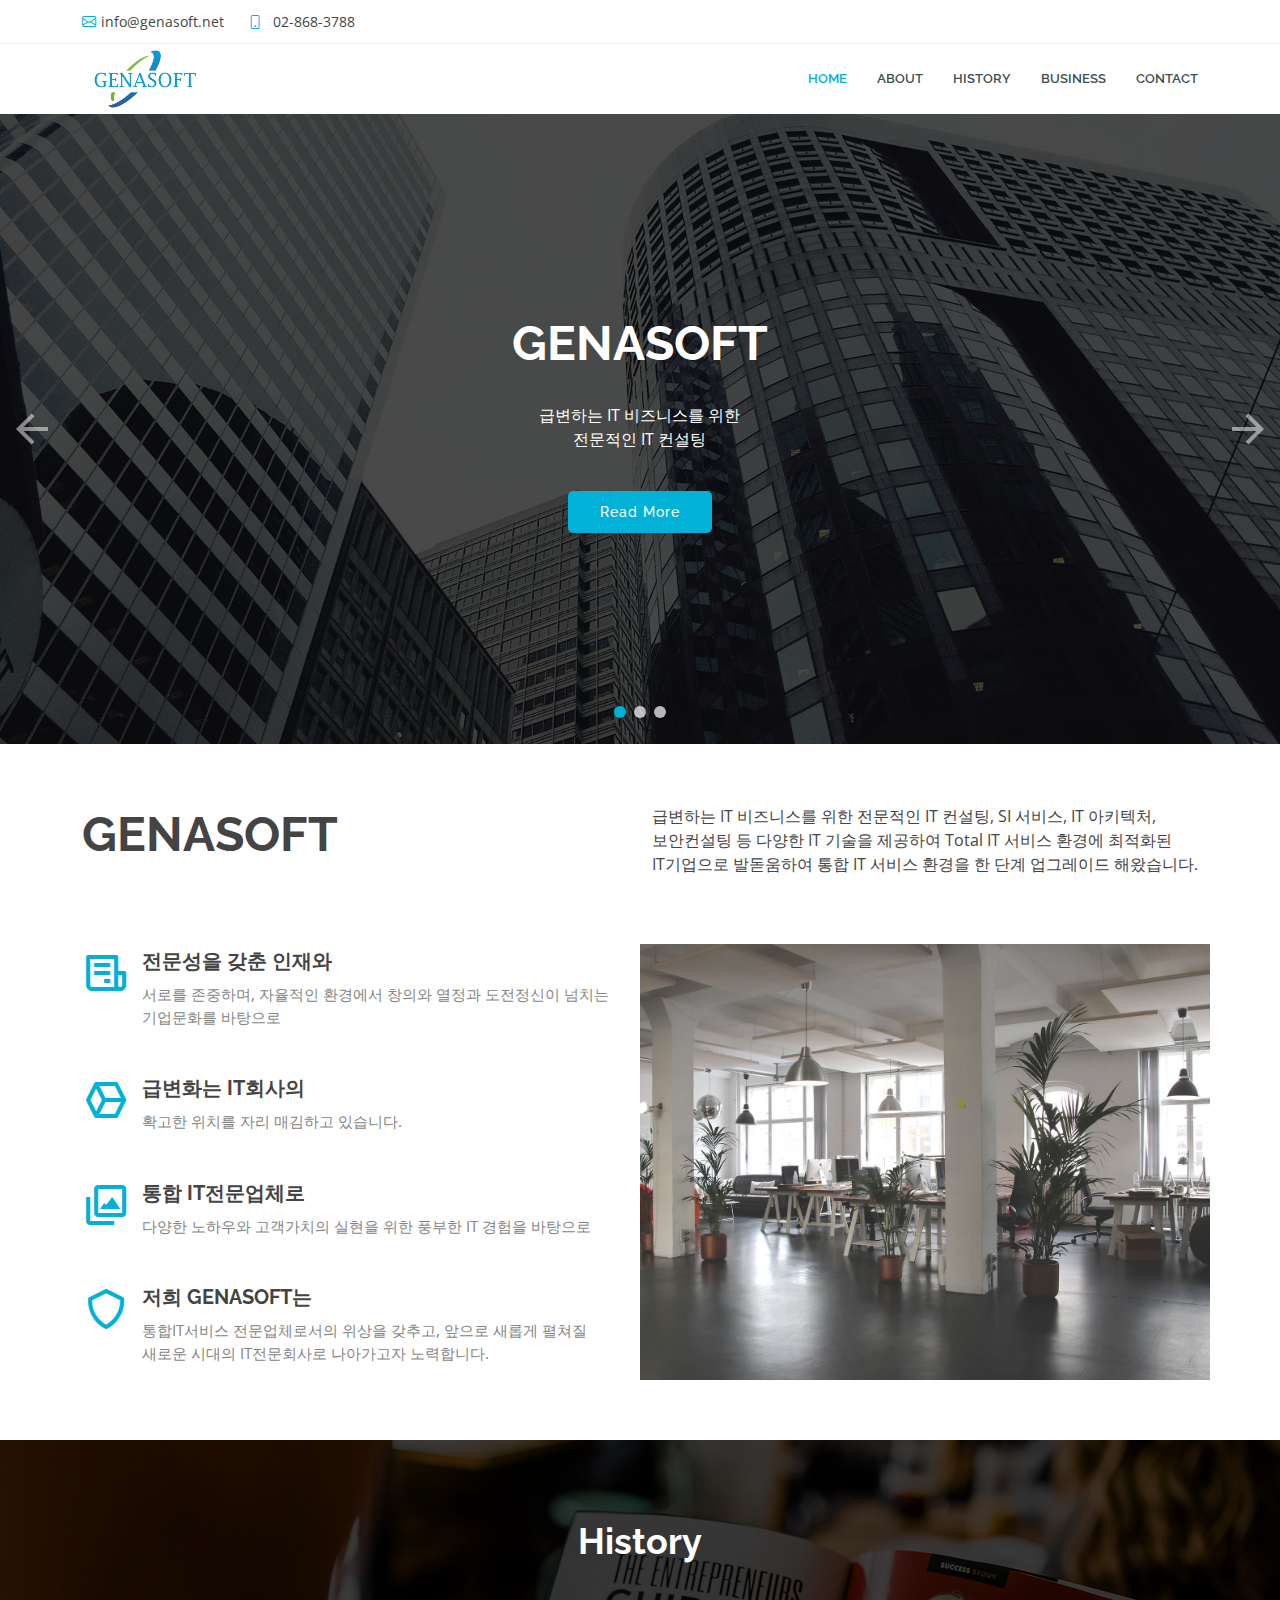
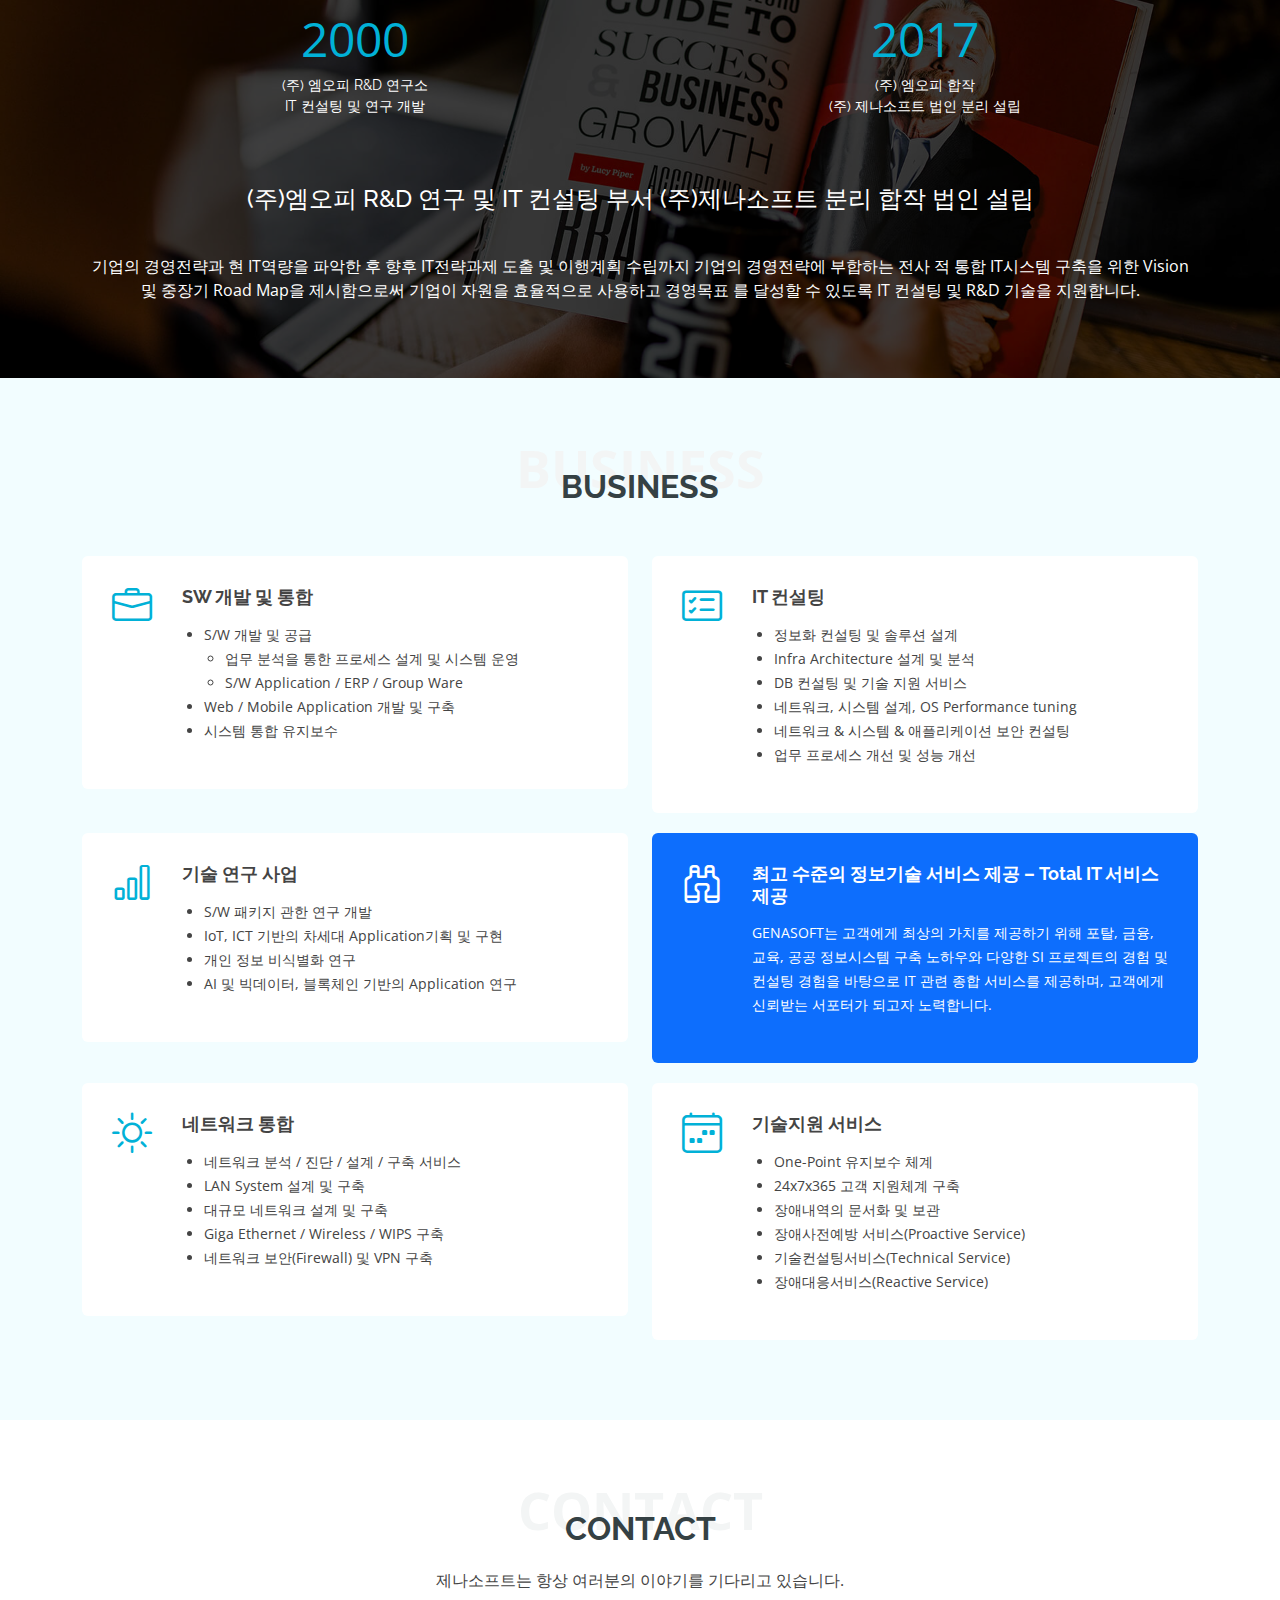
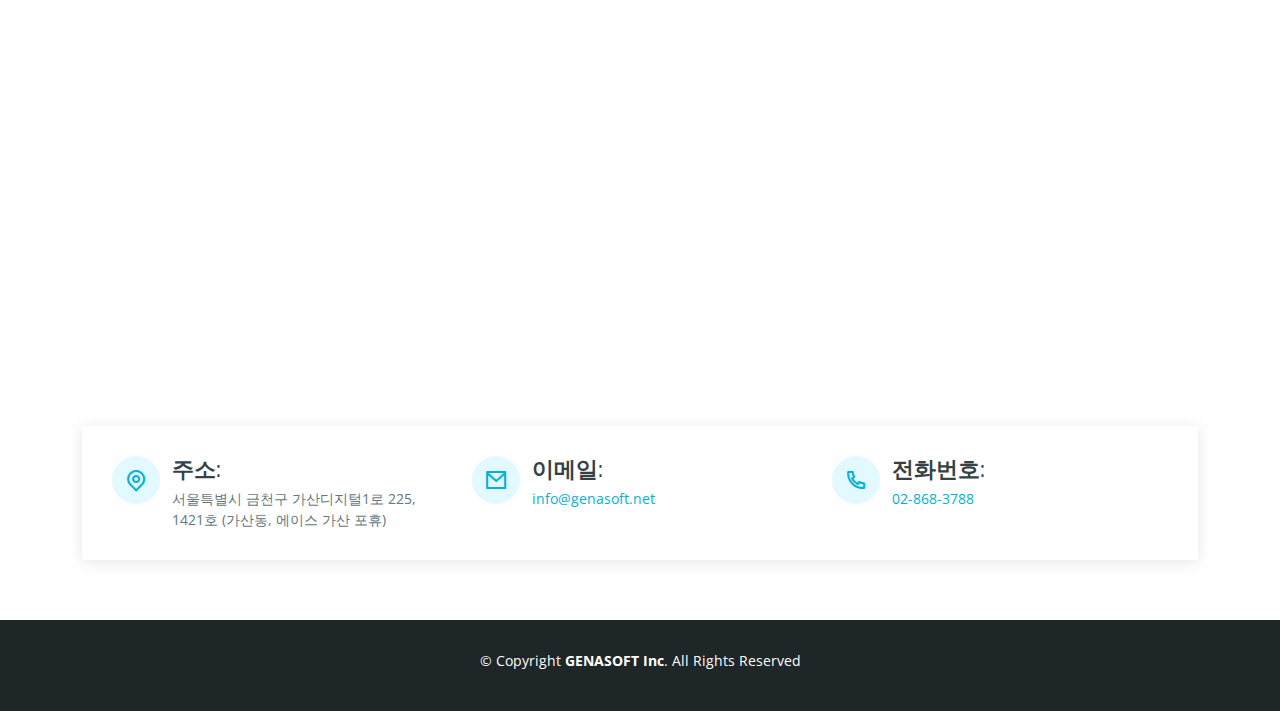
==== commit 9391426e: "IE에서 슬라이드 화살표 없앰. 슬라이드가 IE를 지원하지 않음." ====
--- a/index.html
+++ b/index.html
@@ -1,5 +1,5 @@
 <!DOCTYPE html>
-<html lang="en">
+<html id="html" lang="ko">
 
 <head>
   <meta charset="utf-8">
@@ -27,6 +27,11 @@
   <link href="assets/vendor/remixicon/remixicon.css" rel="stylesheet">
   <link href="assets/vendor/swiper/swiper-bundle.min.css" rel="stylesheet">
   <link href="assets/css/style.css" rel="stylesheet">
+  <script>
+    if (window.navigator.userAgent.indexOf('MSIE ') > -1 || window.navigator.userAgent.indexOf('Trident') > -1) {
+      document.getElementById('html').className = 'ie';
+    }
+  </script>
 </head>
 
 <body>
--- a/assets/css/style.css
+++ b/assets/css/style.css
@@ -11,6 +11,7 @@
 body {
   font-family: "Open Sans", "Apple SD Gothic Neo", "맑은 고딕", sans-serif;
   color: #444444;
+  word-break: keep-all;
 }
 
 a {
@@ -476,6 +477,11 @@
 #hero .carousel-indicators li.active {
   opacity: 1;
   background-color: #01b1d7;
+}
+
+.ie .carousel-control-prev,
+.ie .carousel-control-next {
+  display: none;
 }
 
 #hero .btn-get-started {
